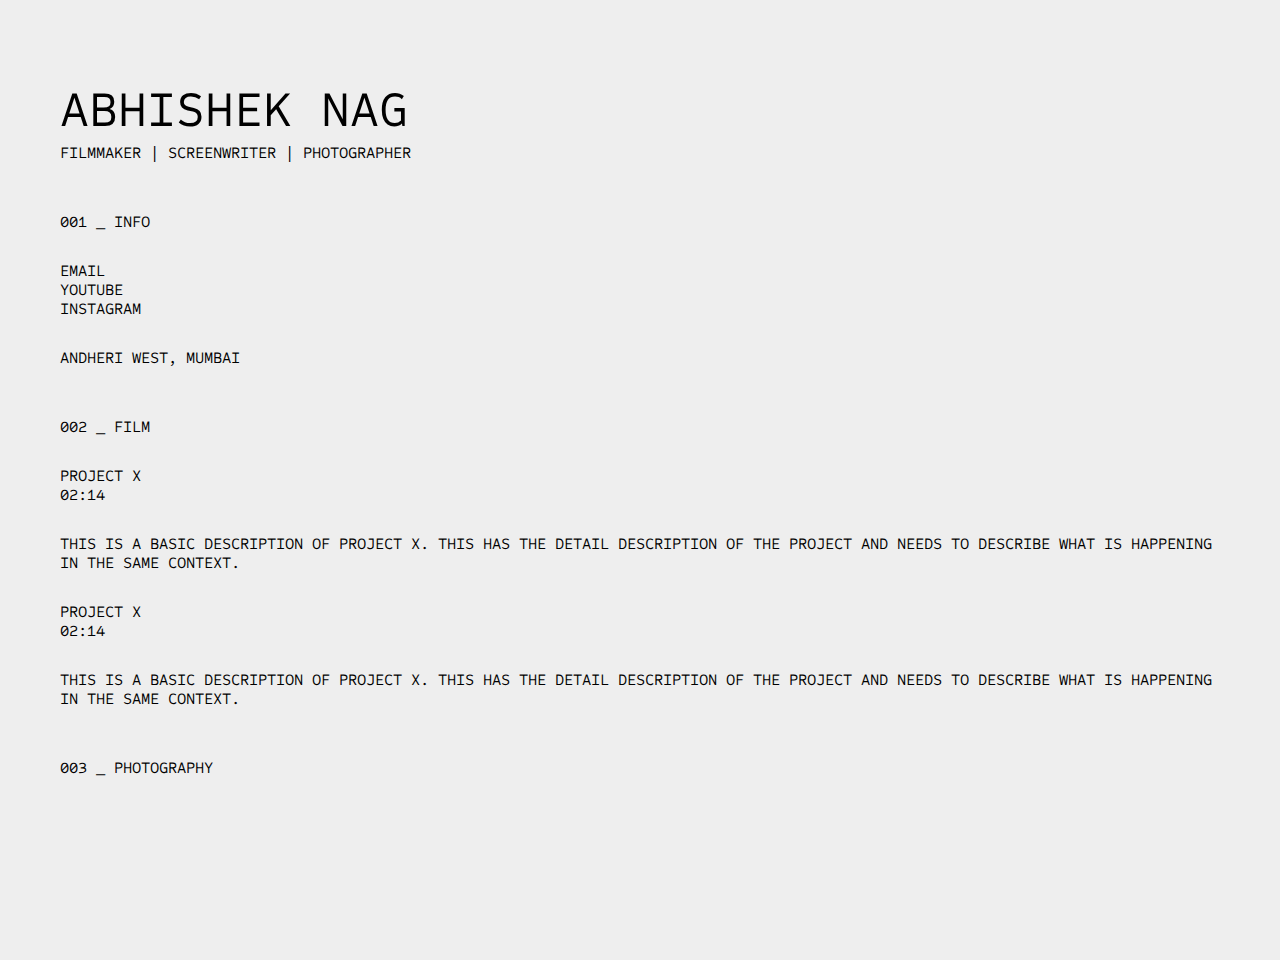
==== index.html @ bfddeed9 "basic text info" ====
<!DOCTYPE html>
<html lang="en">
    <div class="background-container">
        <body>
        <link rel="preconnect" href="https://fonts.googleapis.com">
        <link rel="preconnect" href="https://fonts.gstatic.com" crossorigin>
        <link href="https://fonts.googleapis.com/css2?family=Sometype+Mono:ital,wght@0,400..700;1,400..700&display=swap" rel="stylesheet">
            <link rel="stylesheet" href="style.css">
            <section id="about">
                <p class="name">ABHISHEK NAG</p>
                <p class="designation">FILMMAKER | SCREENWRITER | PHOTOGRAPHER</p>
            </section>

            <section id="contact_info">
                <p class="section_headings">001 _ INFO</p>
                <p>
                    <a href="mailto:your@email.com" >EMAIL</a><br>
                    <a href="https://www.youtube.com/">YOUTUBE</a><br>
                    <a href="https://www.instagram.com/">INSTAGRAM</a><br>
                </p>
                <p>ANDHERI WEST, MUMBAI</p>
            </section>

            <section id="film_info">
                <p class="section_headings">002 _ FILM</p>
                <p> PROJECT X<br>
                    02:14
                </p>
                <p>
                    THIS IS A BASIC DESCRIPTION OF PROJECT X. THIS HAS THE DETAIL DESCRIPTION OF
                    THE PROJECT AND NEEDS TO DESCRIBE WHAT IS HAPPENING IN THE SAME CONTEXT.
                </p>
                <p> PROJECT X<br>
                    02:14
                </p>
                <p>
                    THIS IS A BASIC DESCRIPTION OF PROJECT X. THIS HAS THE DETAIL DESCRIPTION OF
                    THE PROJECT AND NEEDS TO DESCRIBE WHAT IS HAPPENING IN THE SAME CONTEXT.
                </p>
            </section>

            <section id="photography_info">
                <p class="section_headings">003 _ PHOTOGRAPHY</p>
            </section>
        </body>
    </div>
</html>
---- style.css ----
body {
    background-color: #EEEEEE;
    font-family: 'Sometype Mono', monospace;
    padding: 30px; /* Adjust padding as needed */
    height: 100vh; /* Make it 100% of the viewport height */
    width: 100%; /* Make it 100% of the viewport width */
    max-width: 1200px; /* Set your desired maximum width */
    margin: 0 auto; /* Center the container */
    font-size: 16px
    font-weight: 400
}

.name {
     font-size: 50px; /* Adjust the font size as needed */
     margin-bottom: 3px;
     font-weight: 400
}

.designation {
    margin-top: 0px
}

.section_headings {
    margin-top: 50px;
}

p {
    margin-bottom: 30px;
}

a {
    text-decoration: none; /* Remove underline */
    color: #000; /* Set link font color */
}

section {
    margin: 20px;
}
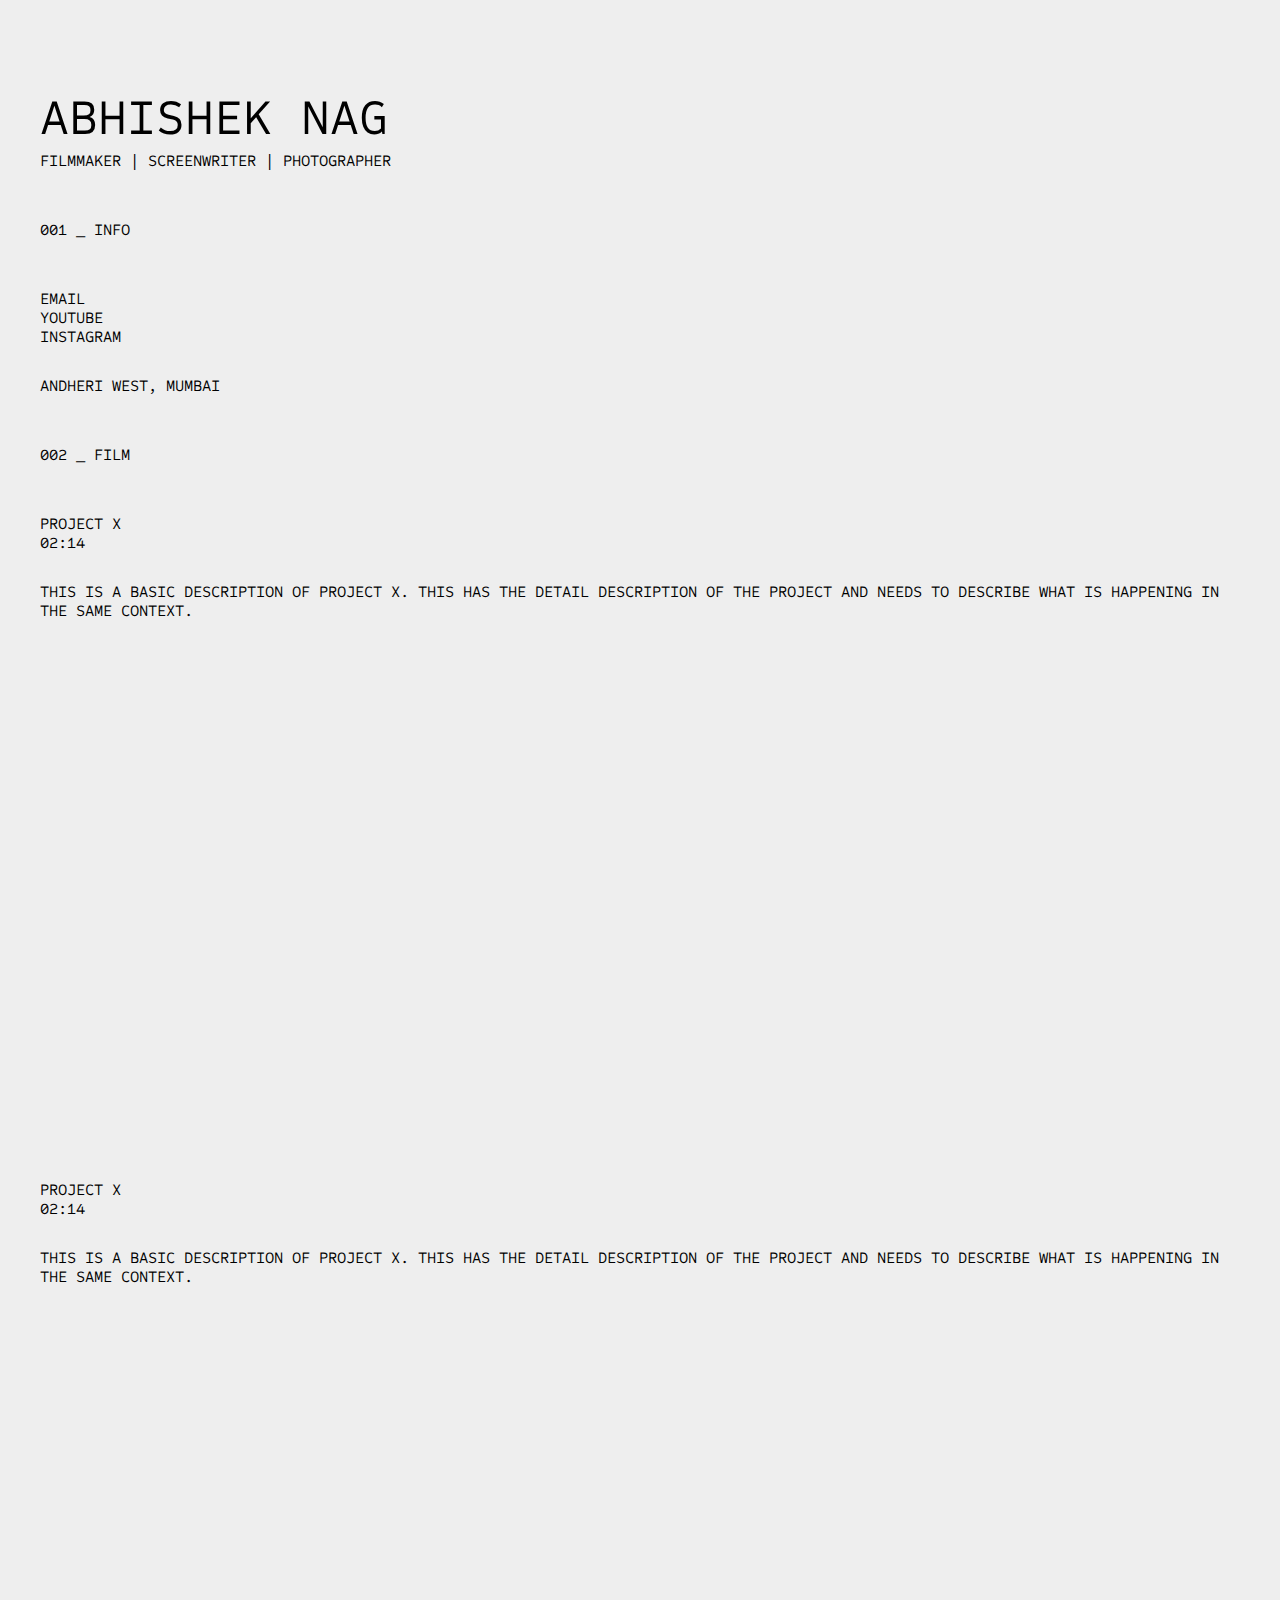
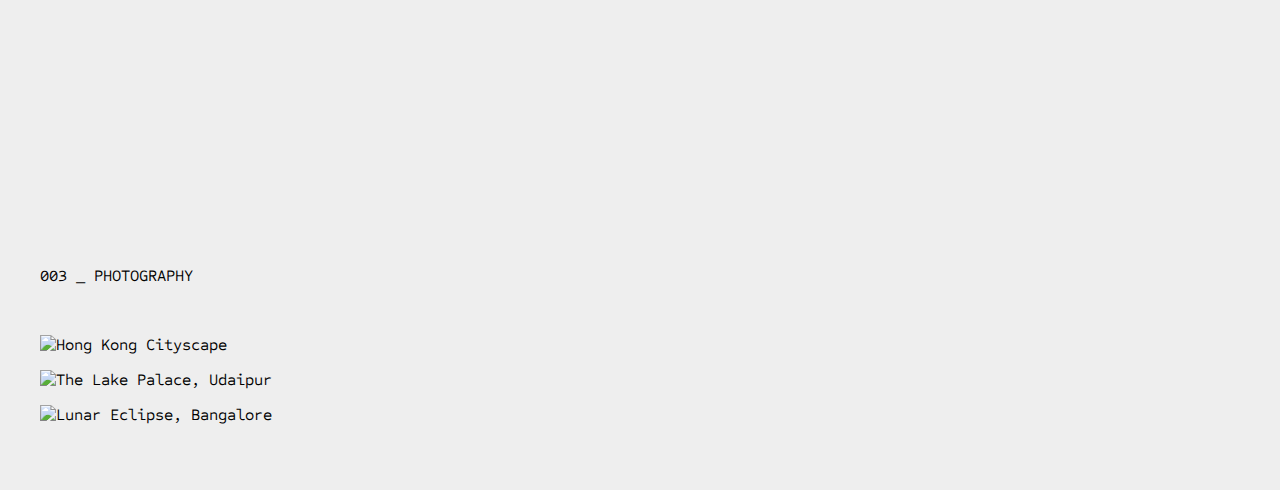
==== commit 5f657a70: "updates with photos and images" ====
--- a/index.html
+++ b/index.html
@@ -1,47 +1,63 @@
 <!DOCTYPE html>
 <html lang="en">
-    <div class="background-container">
+    <section class="background-container">
+        <head>
+            <meta charset="UTF-8">
+            <meta name="viewport" content="width=device-width, initial-scale=1.0">
+            <link rel="preconnect" href="https://fonts.googleapis.com">
+            <link rel="preconnect" href="https://fonts.gstatic.com" crossorigin>
+            <link href="https://fonts.googleapis.com/css2?family=Sometype+Mono:ital,wght@0,400..700;1,400..700&display=swap" rel="stylesheet">
+            <link rel="stylesheet" href="style.css">
+            <title>Your Name - Portfolio</title>
+        </head>
         <body>
-        <link rel="preconnect" href="https://fonts.googleapis.com">
-        <link rel="preconnect" href="https://fonts.gstatic.com" crossorigin>
-        <link href="https://fonts.googleapis.com/css2?family=Sometype+Mono:ital,wght@0,400..700;1,400..700&display=swap" rel="stylesheet">
-            <link rel="stylesheet" href="style.css">
-            <section id="about">
-                <p class="name">ABHISHEK NAG</p>
-                <p class="designation">FILMMAKER | SCREENWRITER | PHOTOGRAPHER</p>
-            </section>
+            <section>
+                <section id="about">
+                    <p class="name">ABHISHEK NAG</p>
+                    <p class="designation">FILMMAKER | SCREENWRITER | PHOTOGRAPHER</p>
+                </section>
 
-            <section id="contact_info">
-                <p class="section_headings">001 _ INFO</p>
-                <p>
-                    <a href="mailto:your@email.com" >EMAIL</a><br>
-                    <a href="https://www.youtube.com/">YOUTUBE</a><br>
-                    <a href="https://www.instagram.com/">INSTAGRAM</a><br>
-                </p>
-                <p>ANDHERI WEST, MUMBAI</p>
-            </section>
+                <section id="contact_info">
+                    <p class="section_headings">001 _ INFO</p>
+                    <p>
+                        <a href="mailto:your@email.com" >EMAIL</a><br>
+                        <a href="https://www.youtube.com/">YOUTUBE</a><br>
+                        <a href="https://www.instagram.com/">INSTAGRAM</a><br>
+                    </p>
+                    <p>ANDHERI WEST, MUMBAI</p>
+                </section>
 
-            <section id="film_info">
-                <p class="section_headings">002 _ FILM</p>
-                <p> PROJECT X<br>
-                    02:14
-                </p>
-                <p>
-                    THIS IS A BASIC DESCRIPTION OF PROJECT X. THIS HAS THE DETAIL DESCRIPTION OF
-                    THE PROJECT AND NEEDS TO DESCRIBE WHAT IS HAPPENING IN THE SAME CONTEXT.
-                </p>
-                <p> PROJECT X<br>
-                    02:14
-                </p>
-                <p>
-                    THIS IS A BASIC DESCRIPTION OF PROJECT X. THIS HAS THE DETAIL DESCRIPTION OF
-                    THE PROJECT AND NEEDS TO DESCRIBE WHAT IS HAPPENING IN THE SAME CONTEXT.
-                </p>
-            </section>
+                <section id="film_info">
+                    <p class="section_headings">002 _ FILM</p>
+                    <section class="projects">
+                        <p> PROJECT X<br>
+                            02:14
+                        </p>
+                        <p>
+                            THIS IS A BASIC DESCRIPTION OF PROJECT X. THIS HAS THE DETAIL DESCRIPTION OF
+                            THE PROJECT AND NEEDS TO DESCRIBE WHAT IS HAPPENING IN THE SAME CONTEXT.
+                        </p>
+                        <iframe class="video_file" src="https://www.youtube.com/embed/BSQJuin3C58" frameborder="0" allowfullscreen></iframe>
+                    </section>
+                    <section class="projects">
+                        <p> PROJECT X<br>
+                            02:14
+                        </p>
+                        <p>
+                            THIS IS A BASIC DESCRIPTION OF PROJECT X. THIS HAS THE DETAIL DESCRIPTION OF
+                            THE PROJECT AND NEEDS TO DESCRIBE WHAT IS HAPPENING IN THE SAME CONTEXT.
+                        </p>
+                        <iframe class="video_file" src="https://www.youtube.com/embed/IT3yNxbSPQ4" frameborder="0" allowfullscreen></iframe>
+                    </section>
+                </section>
 
-            <section id="photography_info">
-                <p class="section_headings">003 _ PHOTOGRAPHY</p>
+                <section id="photography_info">
+                    <p class="section_headings">003 _ PHOTOGRAPHY</p>
+                    <img src="https://iili.io/JEvsZu9.jpg" alt="Hong Kong Cityscape">
+                    <img src="https://iili.io/JEvsLy7.jpg" alt="The Lake Palace, Udaipur">
+                    <img src="https://iili.io/JEvssvS.jpg" alt="Lunar Eclipse, Bangalore">
+                </section>
             </section>
         </body>
-    </div>
+    </section>
 </html>--- a/style.css
+++ b/style.css
@@ -1,30 +1,35 @@
 body {
     background-color: #EEEEEE;
     font-family: 'Sometype Mono', monospace;
-    padding: 30px; /* Adjust padding as needed */
-    height: 100vh; /* Make it 100% of the viewport height */
-    width: 100%; /* Make it 100% of the viewport width */
-    max-width: 1200px; /* Set your desired maximum width */
-    margin: 0 auto; /* Center the container */
-    font-size: 16px
-    font-weight: 400
+    padding: 30px;
+    font-size: 16px;
+    font-weight: 400;
+    margin-bottom: 20px;
+}
+
+section {
+    max-width: 1200px;
+    margin: 0 auto;
+    box-sizing: border-box;
 }
 
 .name {
-     font-size: 50px; /* Adjust the font size as needed */
+     font-size: 45px;
      margin-bottom: 3px;
-     font-weight: 400
+     font-weight: 400;
 }
 
 .designation {
-    margin-top: 0px
+    font-size: 15px;
+    margin-top: 0px;
 }
 
 .section_headings {
     margin-top: 50px;
+    margin-bottom: 50px;
 }
 
-p {
+.projects {
     margin-bottom: 30px;
 }
 
@@ -33,6 +38,31 @@
     color: #000; /* Set link font color */
 }
 
-section {
-    margin: 20px;
-}+img {
+    max-width: 100%;
+    height: auto;
+    display: block;
+    margin-bottom: 16px;
+}
+
+.video_file {
+    width: 100%;
+    height: 500px;
+    display: block;
+}
+
+p {
+      font-weight: 300;
+      font-size: 16px; /* Default font size */
+      margin-bottom: 30px;
+}
+
+/* Responsive Font Sizes using Viewport Units */
+@media screen and (min-width: 600px) {
+     .name {
+          font-size: 50px;
+     }
+     .designation {
+               font-size: 16px;
+          }
+}
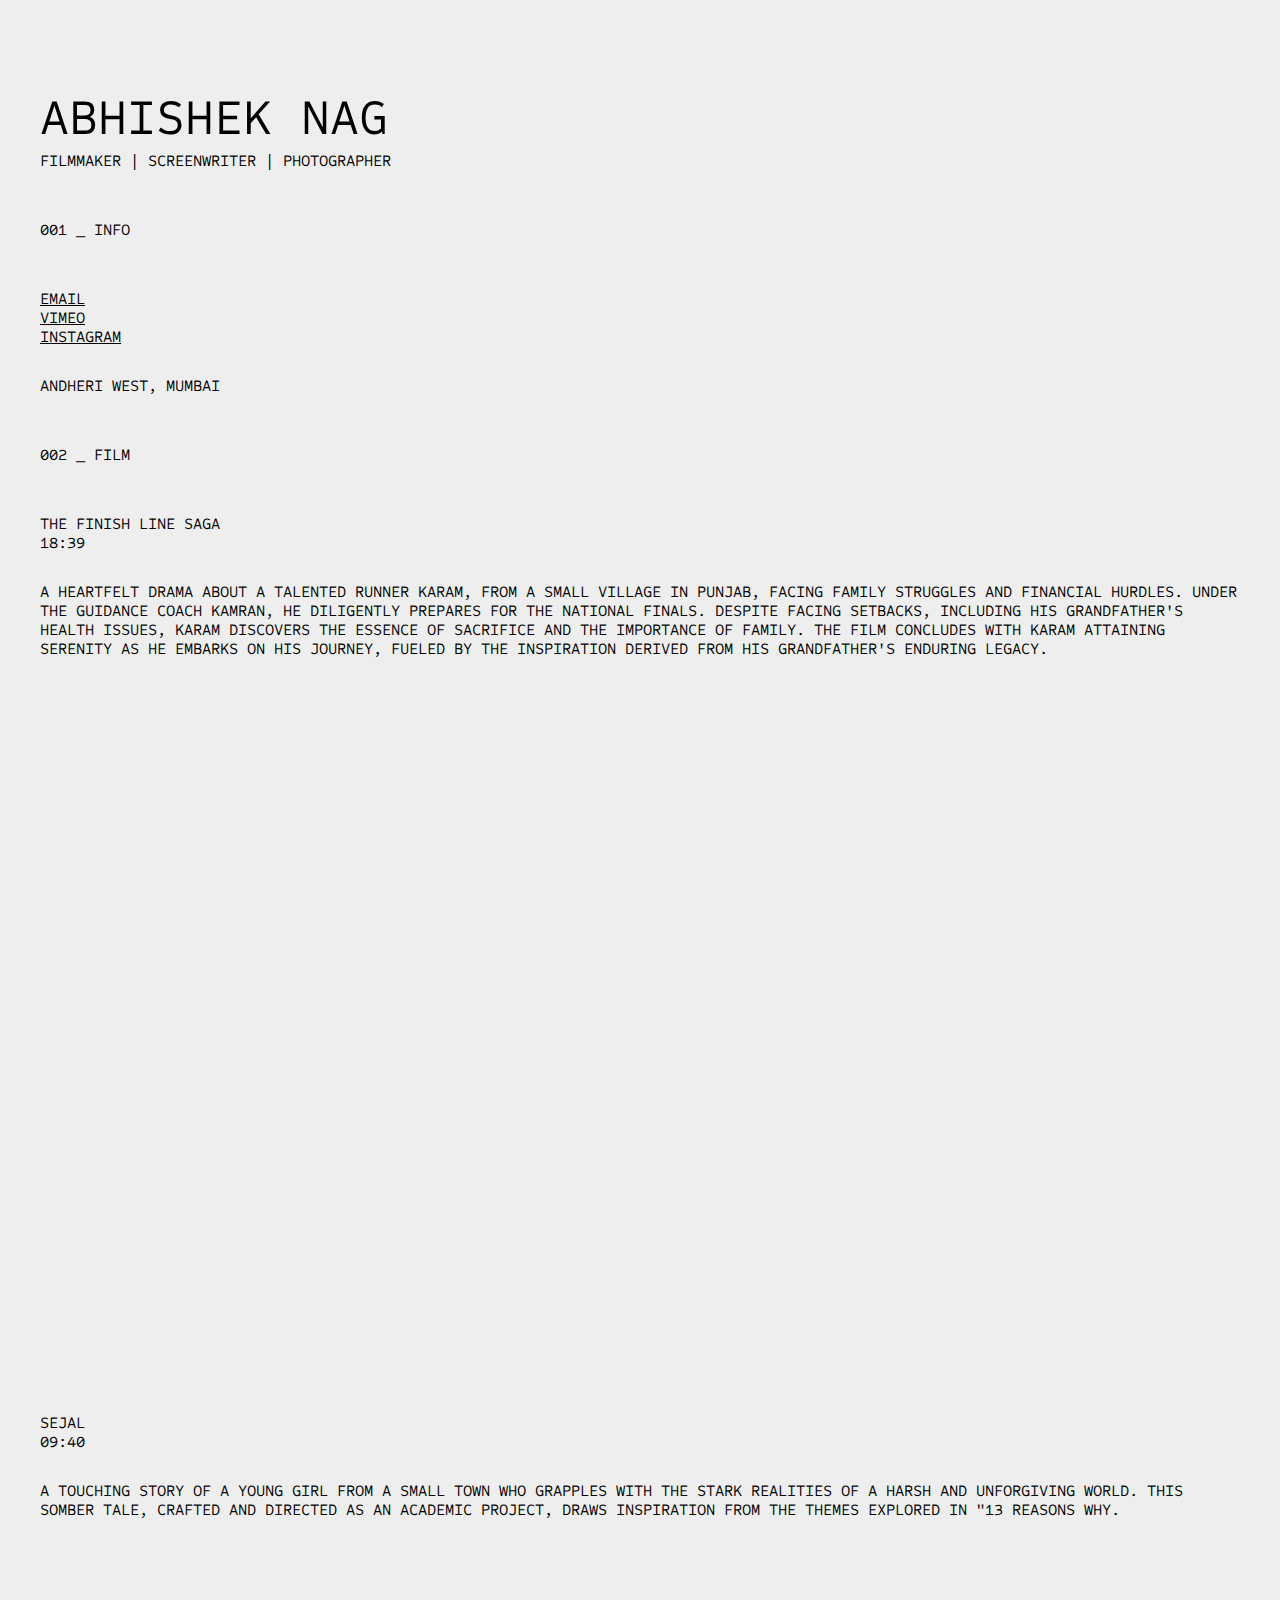
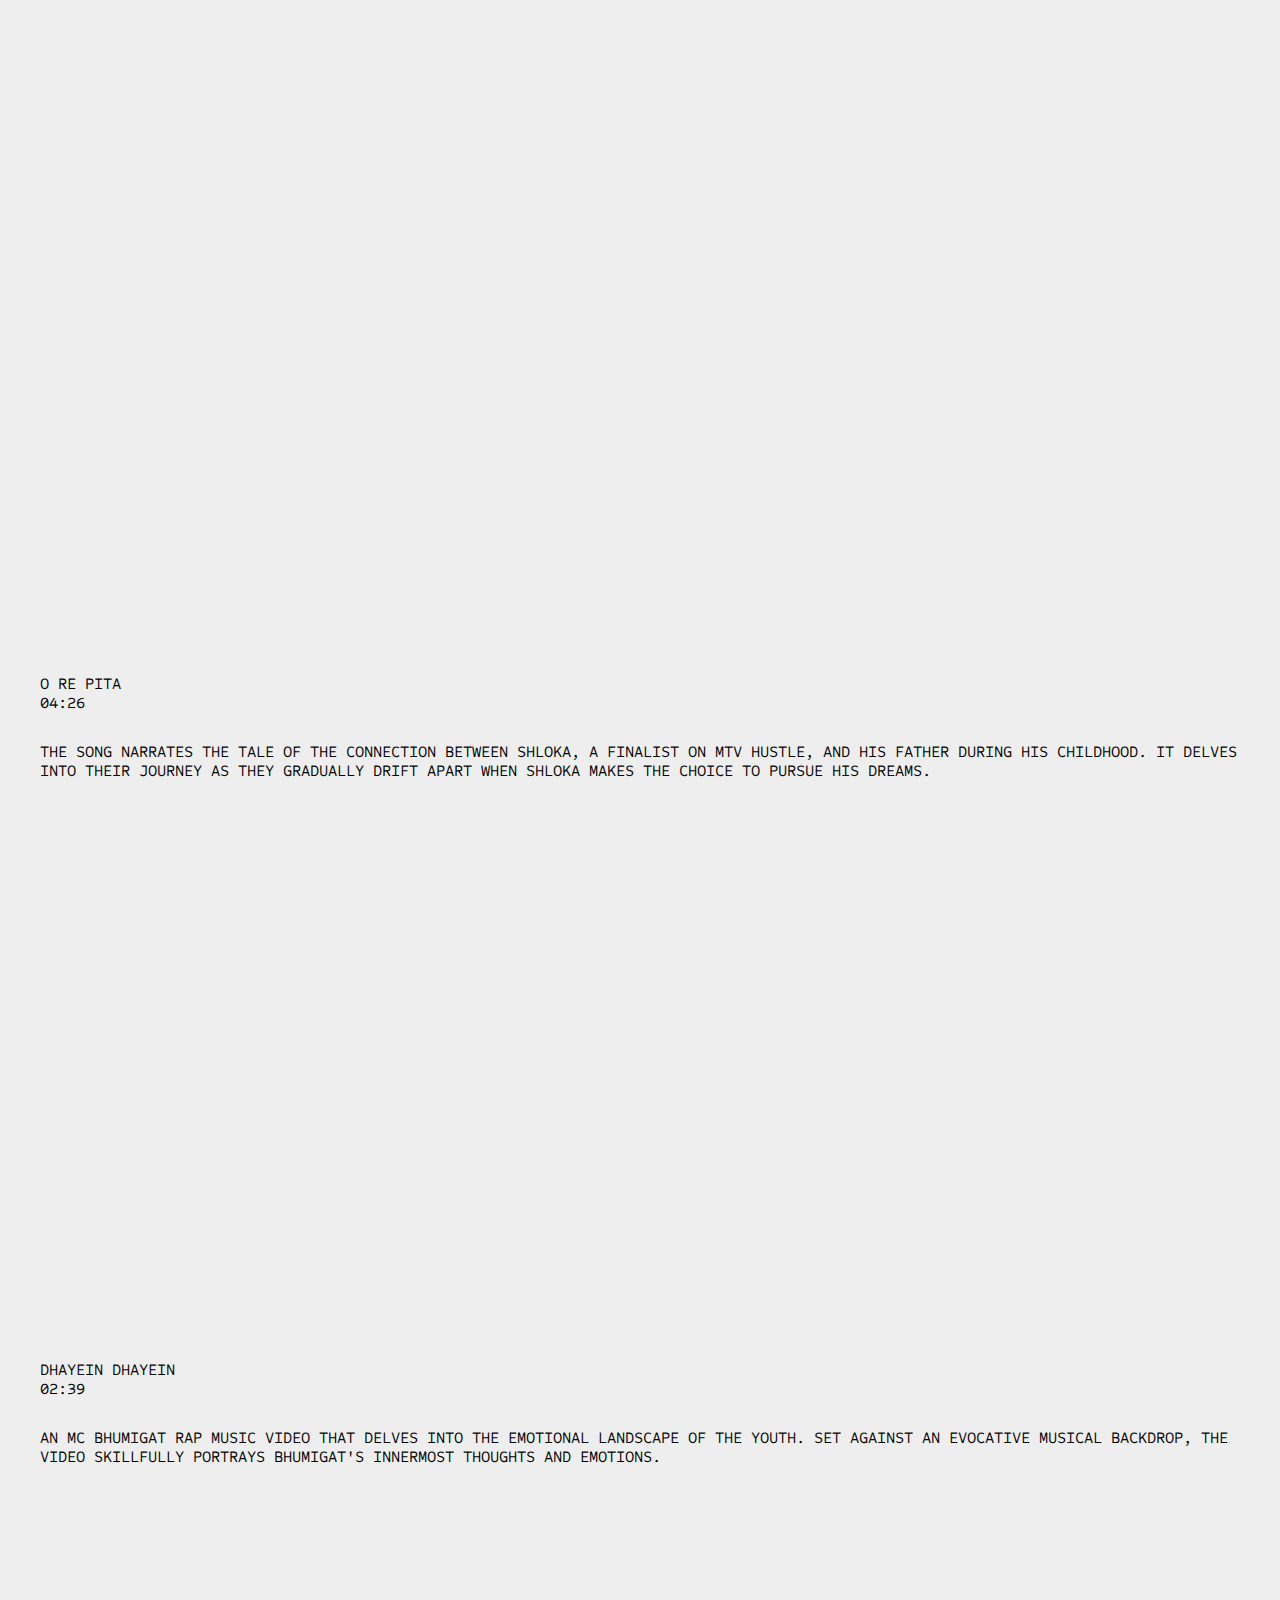
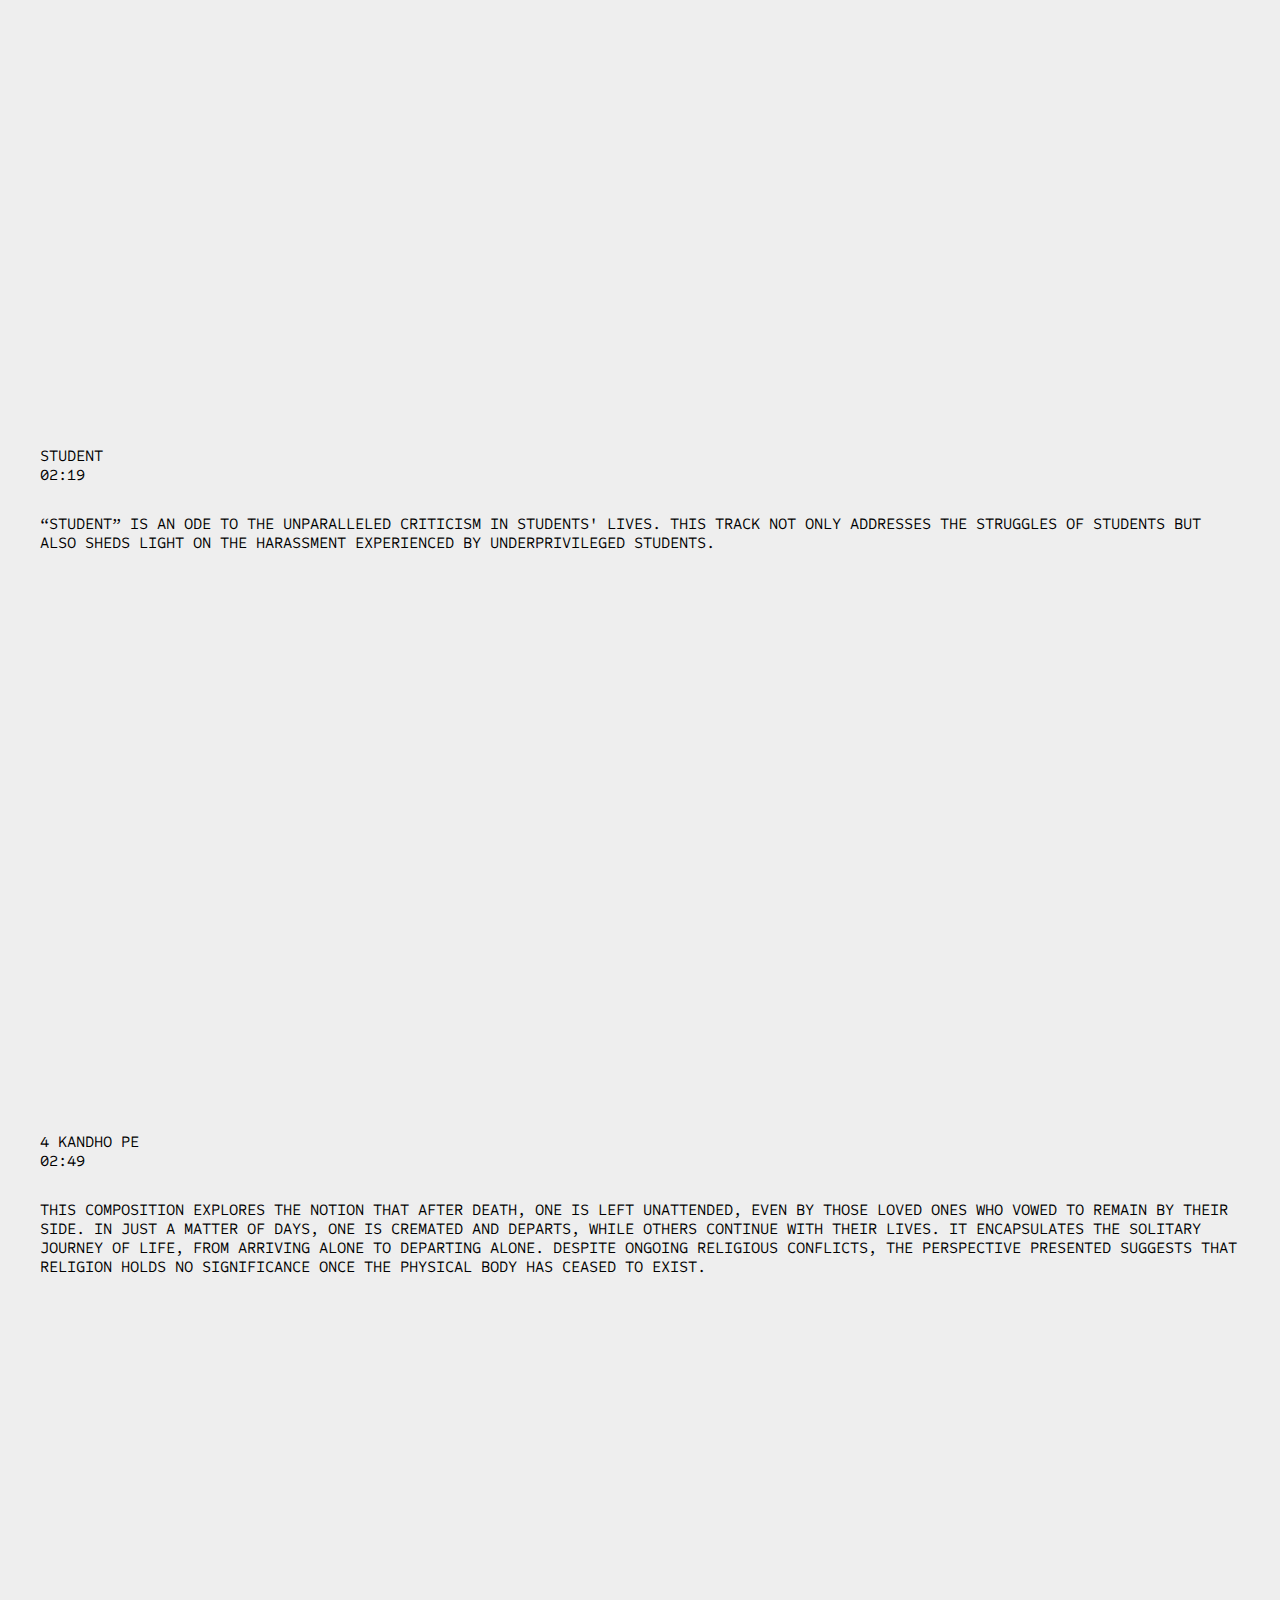
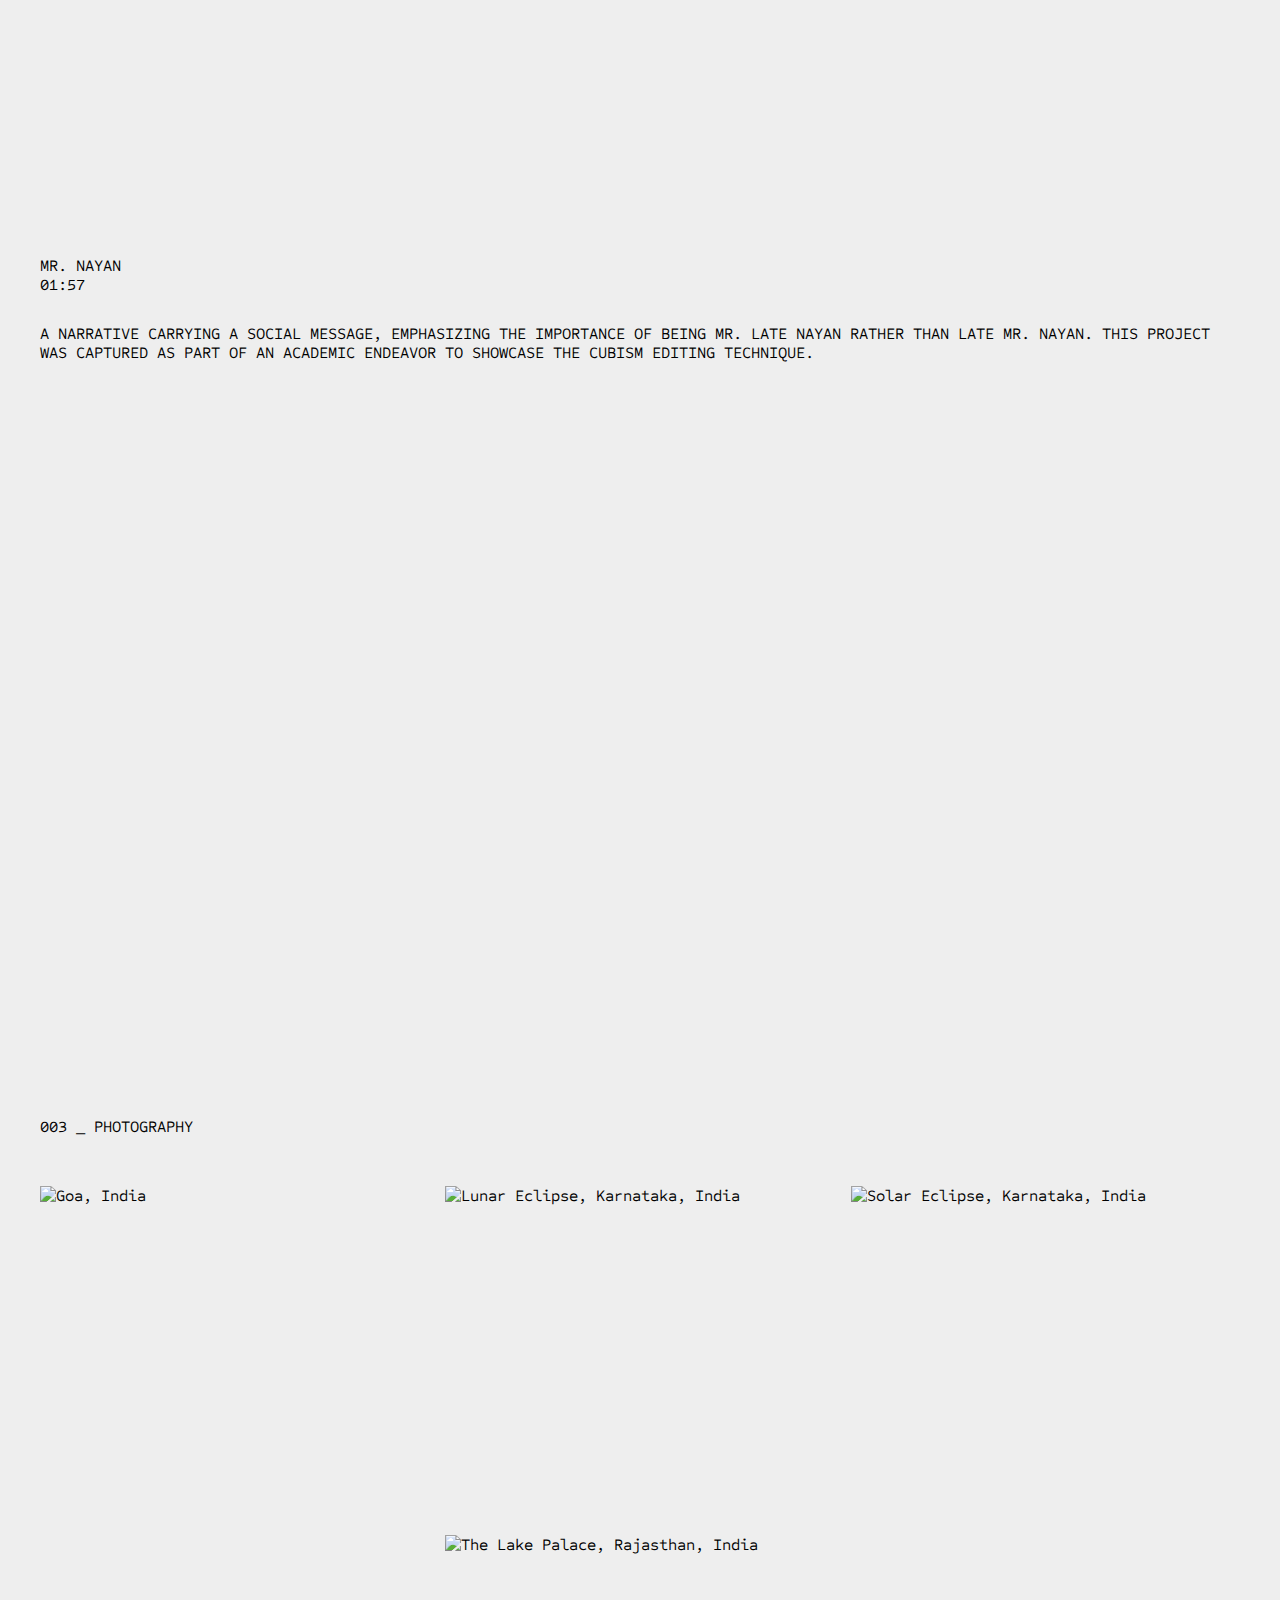
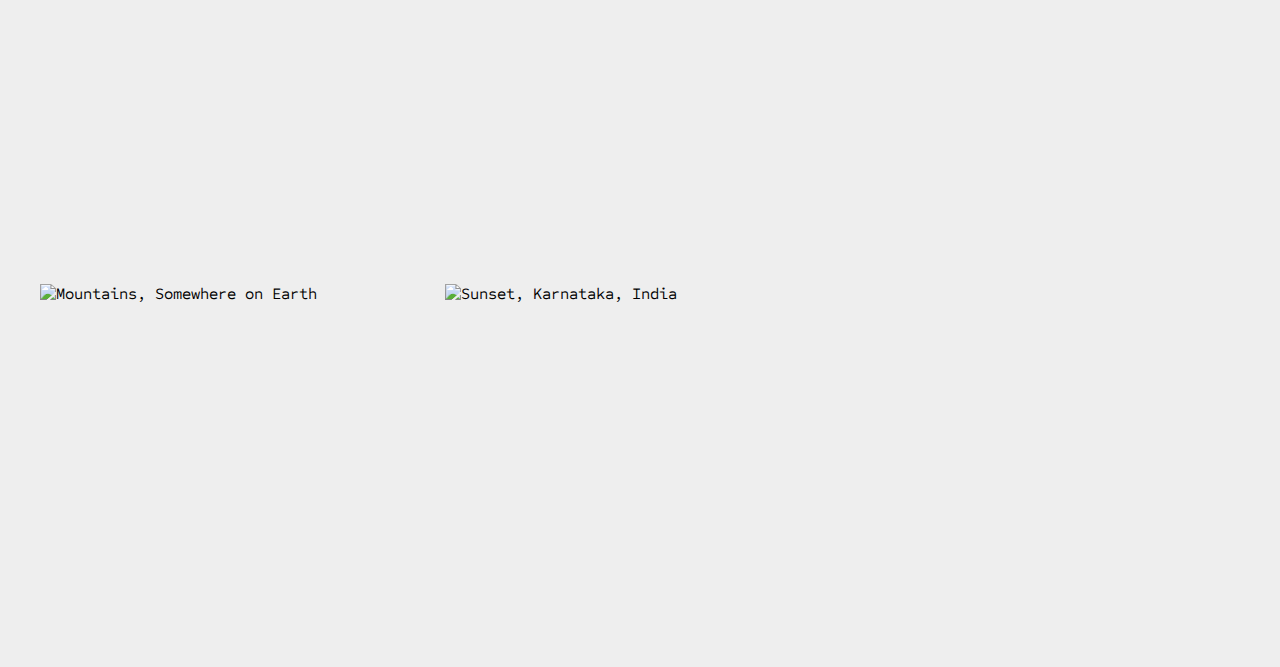
==== commit 84c90c0a: "update with the content and photogrid" ====
--- a/index.html
+++ b/index.html
@@ -20,9 +20,9 @@
                 <section id="contact_info">
                     <p class="section_headings">001 _ INFO</p>
                     <p>
-                        <a href="mailto:your@email.com" >EMAIL</a><br>
-                        <a href="https://www.youtube.com/">YOUTUBE</a><br>
-                        <a href="https://www.instagram.com/">INSTAGRAM</a><br>
+                        <a href="mailto:abhisheknag94@gmail" >EMAIL</a><br>
+                        <a href="https://vimeo.com/abhisheknagfilms/">VIMEO</a><br>
+                        <a href="https://www.instagram.com/sinn_er_man">INSTAGRAM</a><br>
                     </p>
                     <p>ANDHERI WEST, MUMBAI</p>
                 </section>
@@ -30,32 +30,114 @@
                 <section id="film_info">
                     <p class="section_headings">002 _ FILM</p>
                     <section class="projects">
-                        <p> PROJECT X<br>
-                            02:14
+                        <p> THE FINISH LINE SAGA<br>
+                            18:39
                         </p>
                         <p>
-                            THIS IS A BASIC DESCRIPTION OF PROJECT X. THIS HAS THE DETAIL DESCRIPTION OF
-                            THE PROJECT AND NEEDS TO DESCRIBE WHAT IS HAPPENING IN THE SAME CONTEXT.
+                            A HEARTFELT DRAMA ABOUT A TALENTED RUNNER KARAM, FROM A SMALL VILLAGE IN PUNJAB,
+                            FACING FAMILY STRUGGLES AND FINANCIAL HURDLES. UNDER THE GUIDANCE COACH KAMRAN,
+                            HE DILIGENTLY PREPARES FOR THE NATIONAL FINALS. DESPITE FACING SETBACKS,
+                            INCLUDING HIS GRANDFATHER'S HEALTH ISSUES, KARAM DISCOVERS THE ESSENCE OF SACRIFICE
+                            AND THE IMPORTANCE OF FAMILY. THE FILM CONCLUDES WITH KARAM ATTAINING SERENITY AS
+                            HE EMBARKS ON HIS JOURNEY, FUELED BY THE INSPIRATION DERIVED FROM HIS
+                            GRANDFATHER'S ENDURING LEGACY.
                         </p>
-                        <iframe class="video_file" src="https://www.youtube.com/embed/BSQJuin3C58" frameborder="0" allowfullscreen></iframe>
+                        <div class="video-container">
+                            <iframe src="https://player.vimeo.com/video/908142556"
+                                    width="640" height="360" frameborder="0"
+                                    allowfullscreen></iframe>
+                        </div>
                     </section>
                     <section class="projects">
-                        <p> PROJECT X<br>
-                            02:14
+                        <p> SEJAL<br>
+                            09:40
                         </p>
                         <p>
-                            THIS IS A BASIC DESCRIPTION OF PROJECT X. THIS HAS THE DETAIL DESCRIPTION OF
-                            THE PROJECT AND NEEDS TO DESCRIBE WHAT IS HAPPENING IN THE SAME CONTEXT.
+                            A TOUCHING STORY OF A YOUNG GIRL FROM A SMALL TOWN WHO GRAPPLES WITH THE STARK
+                            REALITIES OF A HARSH AND UNFORGIVING WORLD. THIS SOMBER TALE, CRAFTED AND DIRECTED
+                            AS AN ACADEMIC PROJECT, DRAWS INSPIRATION FROM THE THEMES EXPLORED IN "13 REASONS WHY.
                         </p>
-                        <iframe class="video_file" src="https://www.youtube.com/embed/IT3yNxbSPQ4" frameborder="0" allowfullscreen></iframe>
+                        <div class="video-container">
+                            <iframe src="https://player.vimeo.com/video/811809391"
+                                    width="640" height="360" frameborder="0" allowfullscreen></iframe>
+                        </div>
+                    </section>
+                    <section class="projects">
+                        <p> O RE PITA<br>
+                            04:26
+                        </p>
+                        <p>
+                            THE SONG NARRATES THE TALE OF THE CONNECTION BETWEEN SHLOKA, A FINALIST ON MTV HUSTLE,
+                            AND HIS FATHER DURING HIS CHILDHOOD. IT DELVES INTO THEIR JOURNEY AS THEY GRADUALLY
+                            DRIFT APART WHEN SHLOKA MAKES THE CHOICE TO PURSUE HIS DREAMS.
+                        </p>
+                        <iframe class="video_file" src="https://www.youtube.com/embed/P5-sx67VWmA"
+                                frameborder="0" allowfullscreen></iframe>
+                    </section>
+                    <section class="projects">
+                        <p> DHAYEIN DHAYEIN<br>
+                            02:39
+                        </p>
+                        <p>
+                            AN MC BHUMIGAT RAP MUSIC VIDEO THAT DELVES INTO THE EMOTIONAL LANDSCAPE OF THE YOUTH.
+                            SET AGAINST AN EVOCATIVE MUSICAL BACKDROP, THE VIDEO SKILLFULLY PORTRAYS BHUMIGAT'S
+                            INNERMOST THOUGHTS AND EMOTIONS.
+                        </p>
+                        <iframe class="video_file" src="https://www.youtube.com/embed/t5kKJt1yfeE"
+                                frameborder="0" allowfullscreen></iframe>
+                    </section>
+                    <section class="projects">
+                        <p> STUDENT<br>
+                            02:19
+                        </p>
+                        <p>
+                            “STUDENT” IS AN ODE TO THE UNPARALLELED CRITICISM IN STUDENTS' LIVES. THIS TRACK NOT ONLY ADDRESSES
+                            THE STRUGGLES OF STUDENTS BUT ALSO SHEDS LIGHT ON THE HARASSMENT EXPERIENCED BY UNDERPRIVILEGED STUDENTS.
+                        </p>
+                        <iframe class="video_file" src="https://www.youtube.com/embed/_Qd04lTi4WE"
+                                frameborder="0" allowfullscreen></iframe>
+                    </section>
+                    <section class="projects">
+                        <p> 4 KANDHO PE<br>
+                            02:49
+                        </p>
+                        <p>
+                            THIS COMPOSITION EXPLORES THE NOTION THAT AFTER DEATH, ONE IS LEFT UNATTENDED,
+                            EVEN BY THOSE LOVED ONES WHO VOWED TO REMAIN BY THEIR SIDE. IN JUST A MATTER OF DAYS,
+                            ONE IS CREMATED AND DEPARTS, WHILE OTHERS CONTINUE WITH THEIR LIVES. IT ENCAPSULATES
+                            THE SOLITARY JOURNEY OF LIFE, FROM ARRIVING ALONE TO DEPARTING ALONE. DESPITE ONGOING
+                            RELIGIOUS CONFLICTS, THE PERSPECTIVE PRESENTED SUGGESTS THAT RELIGION HOLDS NO
+                            SIGNIFICANCE ONCE THE PHYSICAL BODY HAS CEASED TO EXIST.
+                        </p>
+                        <iframe class="video_file" src="https://www.youtube.com/embed/vDUOmK3L9Eg"
+                                frameborder="0" allowfullscreen></iframe>
+                    </section>
+                    <section class="projects">
+                        <p> MR. NAYAN<br>
+                            01:57
+                        </p>
+                        <p>
+                            A NARRATIVE CARRYING A SOCIAL MESSAGE, EMPHASIZING THE IMPORTANCE OF BEING MR. LATE NAYAN
+                            RATHER THAN LATE MR. NAYAN. THIS PROJECT WAS CAPTURED AS PART OF AN ACADEMIC ENDEAVOR
+                            TO SHOWCASE THE CUBISM EDITING TECHNIQUE.
+                        </p>
+                        <div class="video-container">
+                            <iframe src="https://player.vimeo.com/video/811814528"
+                                    width="640" height="360" frameborder="0" allowfullscreen></iframe>
+                        </div>
                     </section>
                 </section>
 
                 <section id="photography_info">
                     <p class="section_headings">003 _ PHOTOGRAPHY</p>
-                    <img src="https://iili.io/JEvsZu9.jpg" alt="Hong Kong Cityscape">
-                    <img src="https://iili.io/JEvsLy7.jpg" alt="The Lake Palace, Udaipur">
-                    <img src="https://iili.io/JEvssvS.jpg" alt="Lunar Eclipse, Bangalore">
+                    <div class="image-grid">
+                        <img class="image-grid-row-2" src="https://iili.io/JE4YU6x.jpg" alt="Goa, India">
+                        <img src="https://iili.io/JE4Yha2.jpg" alt="Lunar Eclipse, Karnataka, India">
+                        <img class="image-grid-row-2" src="https://iili.io/JE4edrB.jpg" alt="Solar Eclipse, Karnataka, India">
+                        <img src="https://iili.io/JE4Y8Cb.jpg" alt="The Lake Palace, Rajasthan, India">
+                        <img src="https://iili.io/JE4YLwF.jpg" alt="Mountains, Somewhere on Earth">
+                        <img src="https://iili.io/JE4kc91.jpg" alt="Sunset, Karnataka, India">
+                    </div>
                 </section>
             </section>
         </body>
--- a/style.css
+++ b/style.css
@@ -1,7 +1,7 @@
 body {
     background-color: #EEEEEE;
     font-family: 'Sometype Mono', monospace;
-    padding: 30px;
+    padding: 0px;
     font-size: 16px;
     font-weight: 400;
     margin-bottom: 20px;
@@ -11,6 +11,7 @@
     max-width: 1200px;
     margin: 0 auto;
     box-sizing: border-box;
+    margin-left: 0px;
 }
 
 .name {
@@ -30,11 +31,12 @@
 }
 
 .projects {
-    margin-bottom: 30px;
+    margin-bottom: 50px;
+    position: relative;
+    width: 100%;
 }
 
 a {
-    text-decoration: none; /* Remove underline */
     color: #000; /* Set link font color */
 }
 
@@ -57,12 +59,79 @@
       margin-bottom: 30px;
 }
 
+.video-container {
+      position: relative;
+      width: 100%;
+      padding-top: 56.25%; /* 16:9 aspect ratio for responsive sizing */
+      overflow: hidden;
+}
+
+.video-container iframe {
+      position: absolute;
+      top: 0;
+      left: 0;
+      width: 100%;
+      height: 100%;
+      padding: 0; /* Remove padding */
+}
+
+.image-grid {
+	--gap: 16px;
+	--num-cols: 3;
+	--row-height: 333px;
+
+	box-sizing: border-box;
+	/*padding: var(--gap);*/
+
+	display: grid;
+	grid-template-columns: repeat(var(--num-cols), 1fr);
+	grid-auto-rows: var(--row-height);
+	gap: var(--gap);
+}
+
+.image-grid>img {
+	width: 100%;
+	height: 100%;
+	object-fit: cover;
+}
+
+.image-grid-col-2 {
+	grid-column: span 2;
+}
+
+.image-grid-col-4 {
+	grid-column: span 3;
+}
+
+.image-grid-row-2 {
+	grid-row: span 2;
+}
+
+.image-grid-row-3 {
+	grid-row: span 3;
+}
+
 /* Responsive Font Sizes using Viewport Units */
 @media screen and (min-width: 600px) {
      .name {
           font-size: 50px;
      }
      .designation {
-               font-size: 16px;
-          }
+          font-size: 16px;
+     }
+     body {
+          padding: 30px;
+     }
+     section {
+          margin: 0 auto;
+     }
 }
+
+@media screen and (max-width: 1024px) {
+	.image-grid {
+		--num-cols: 2;
+		--row-height: 200px;
+	}
+}
+
+
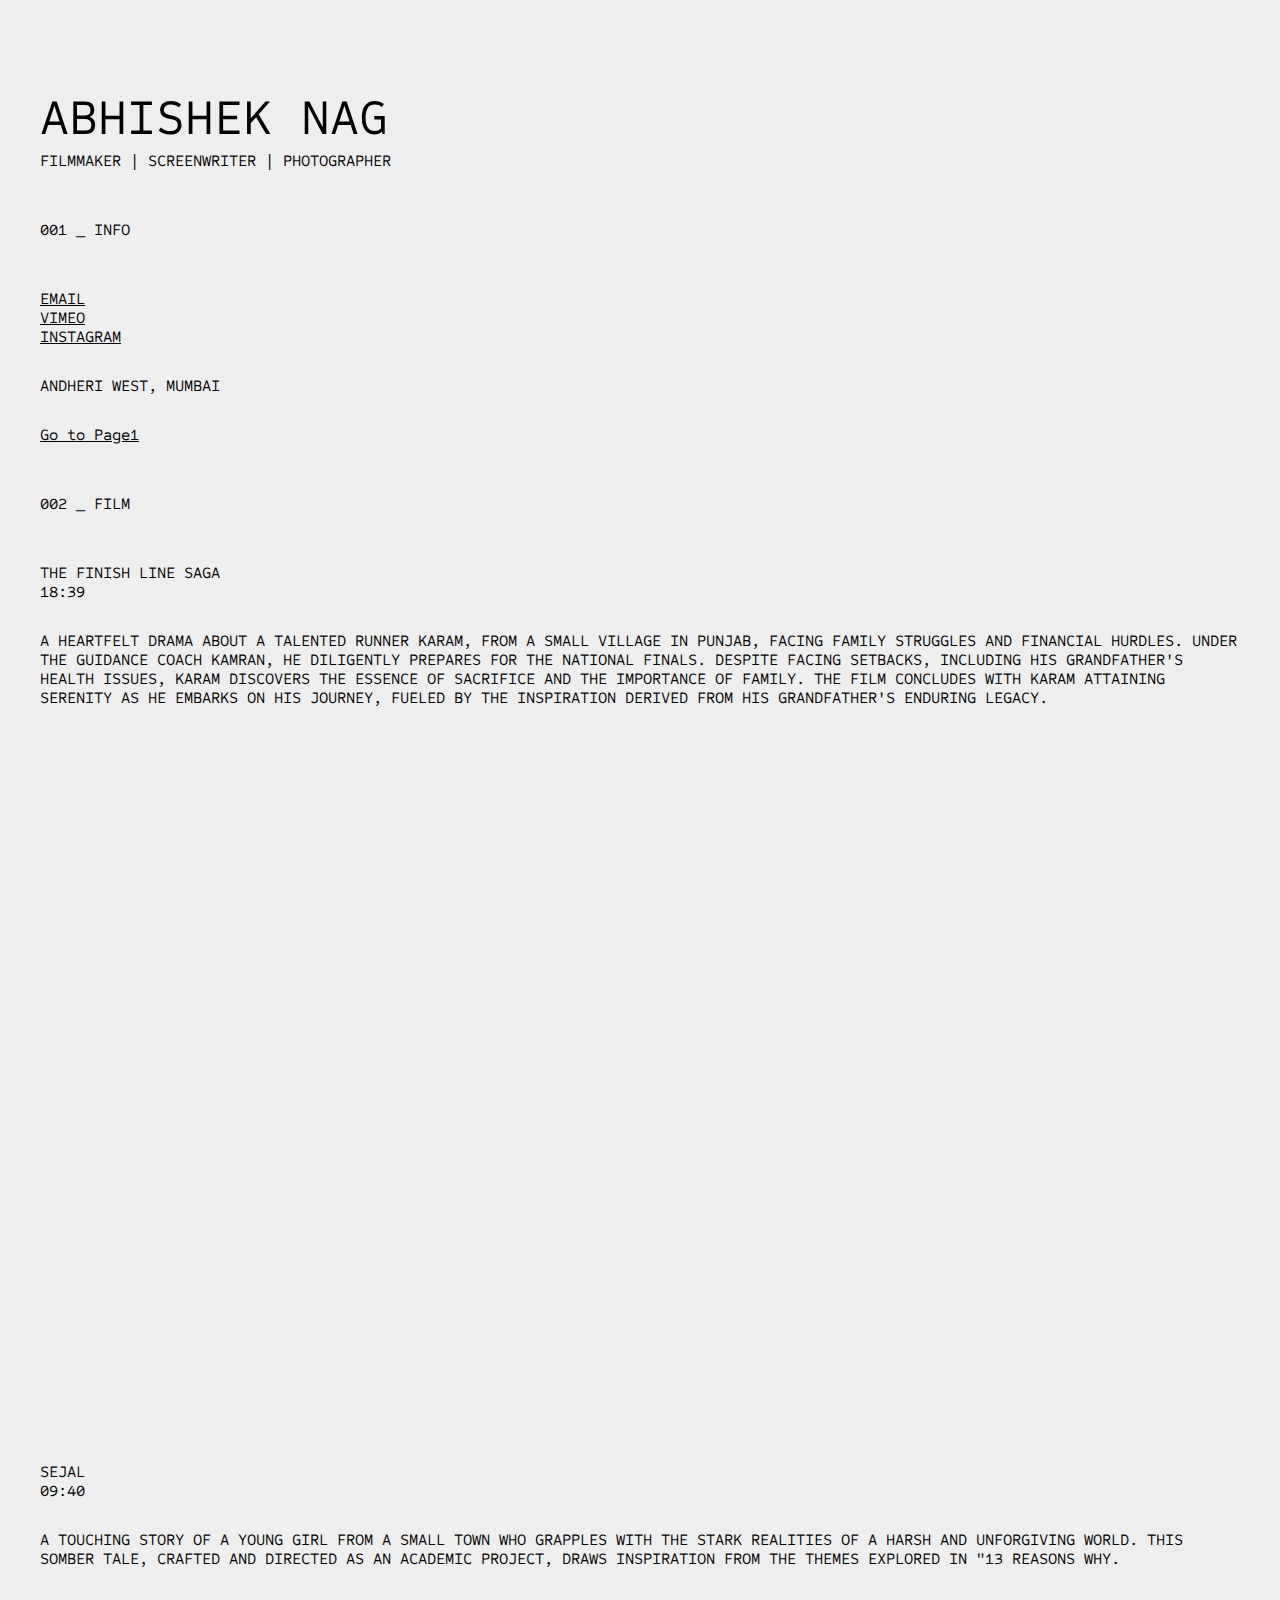
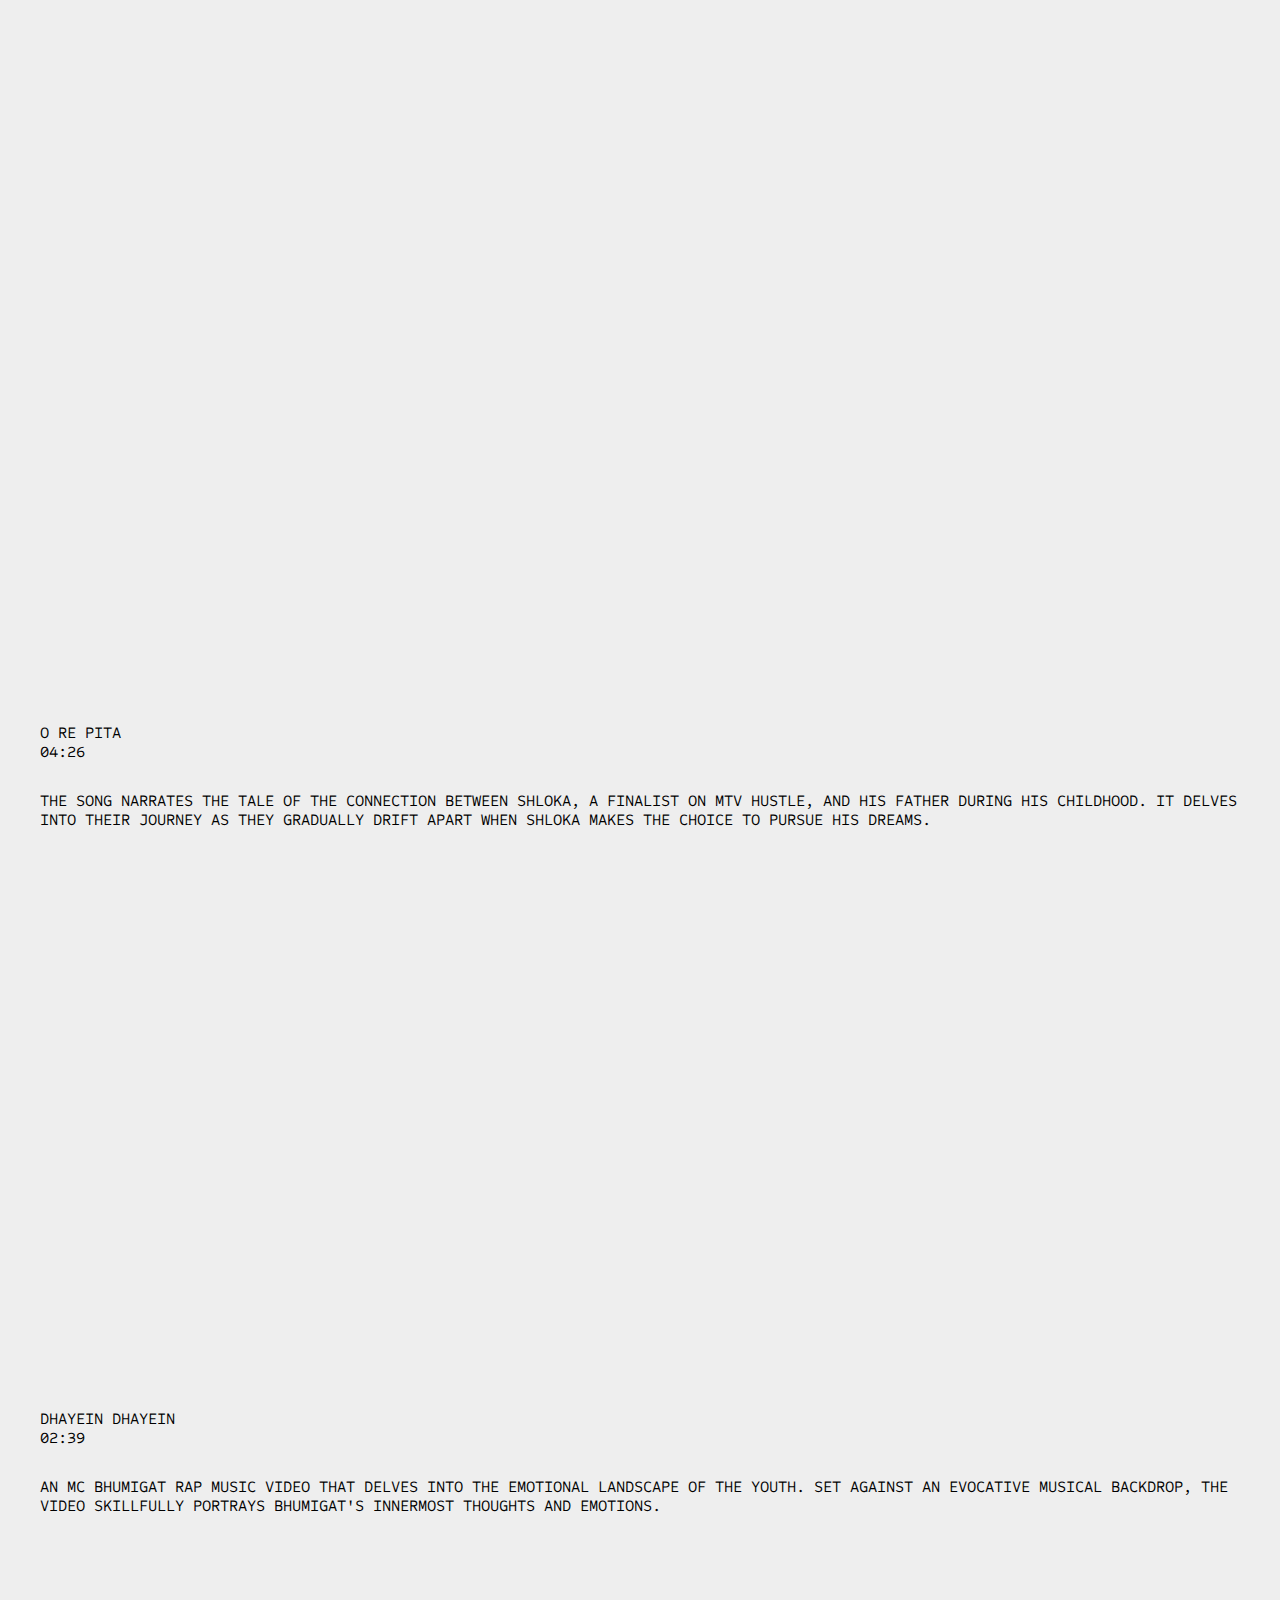
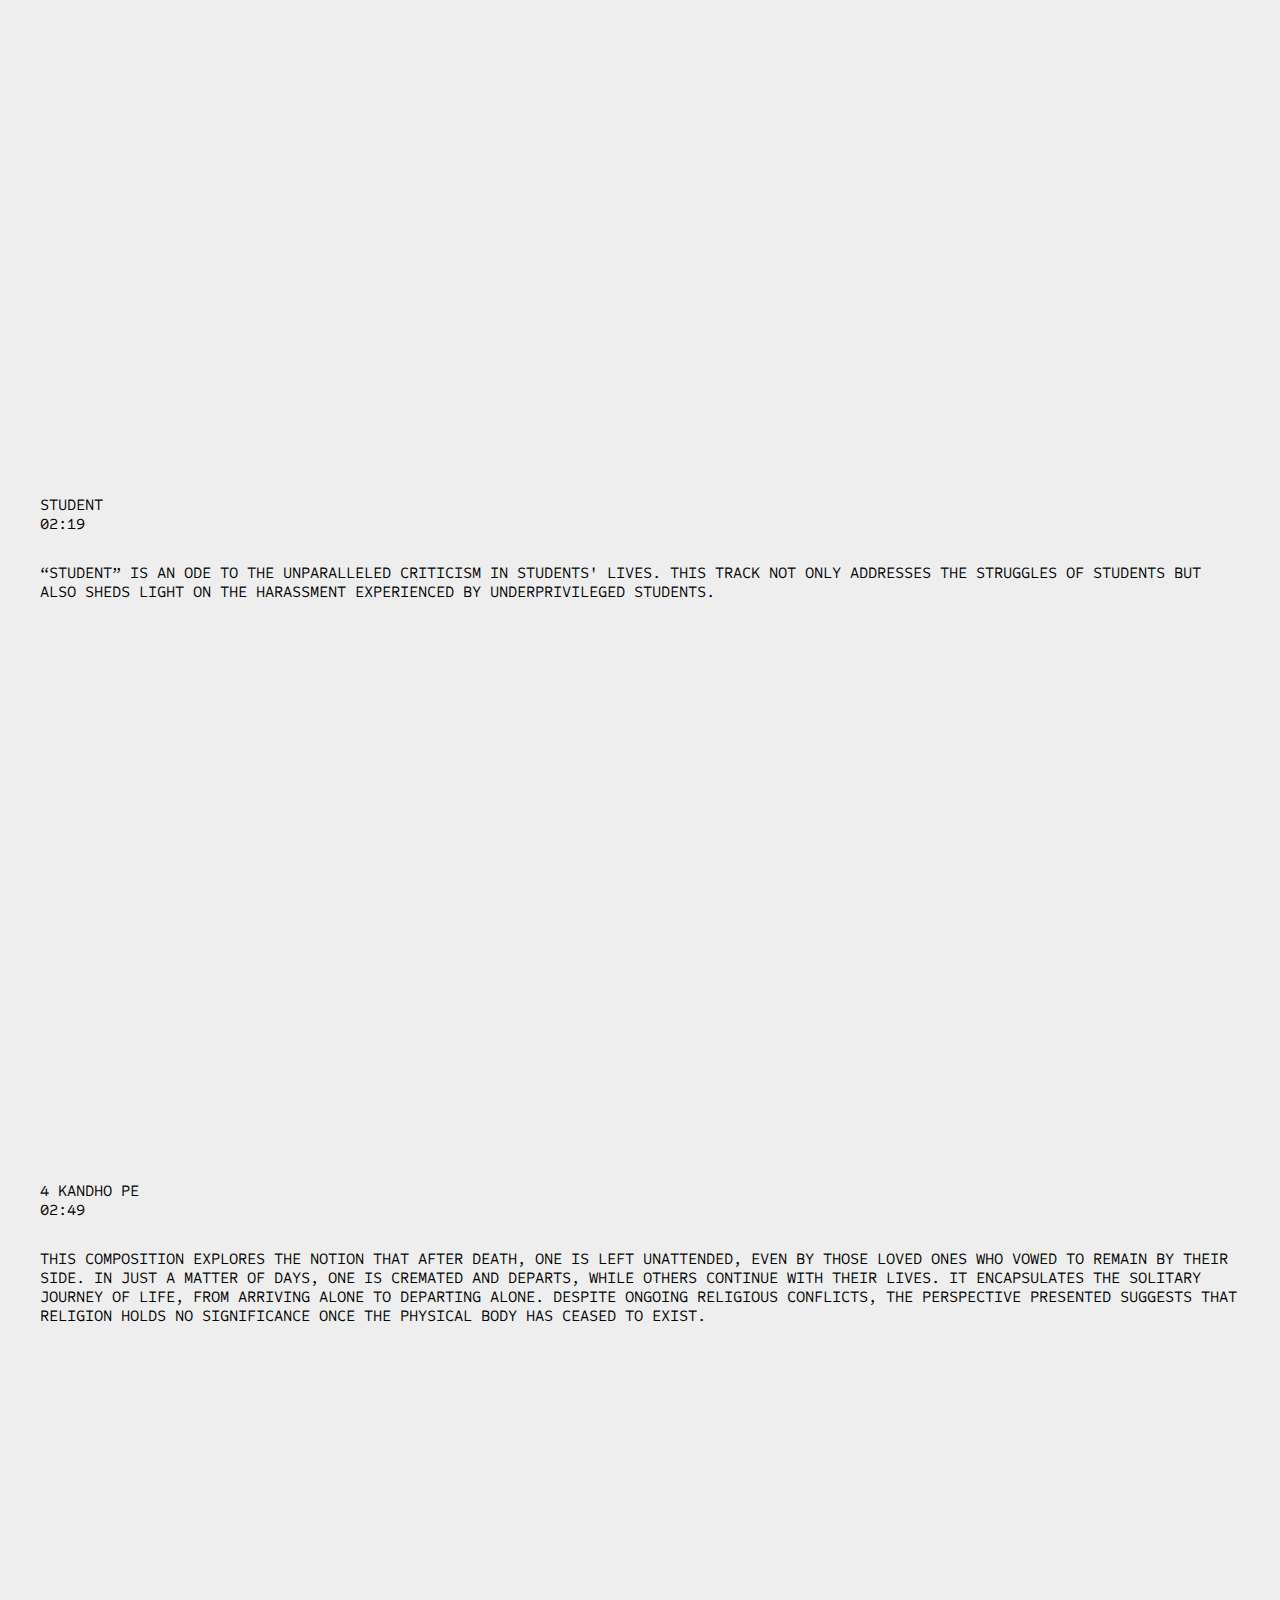
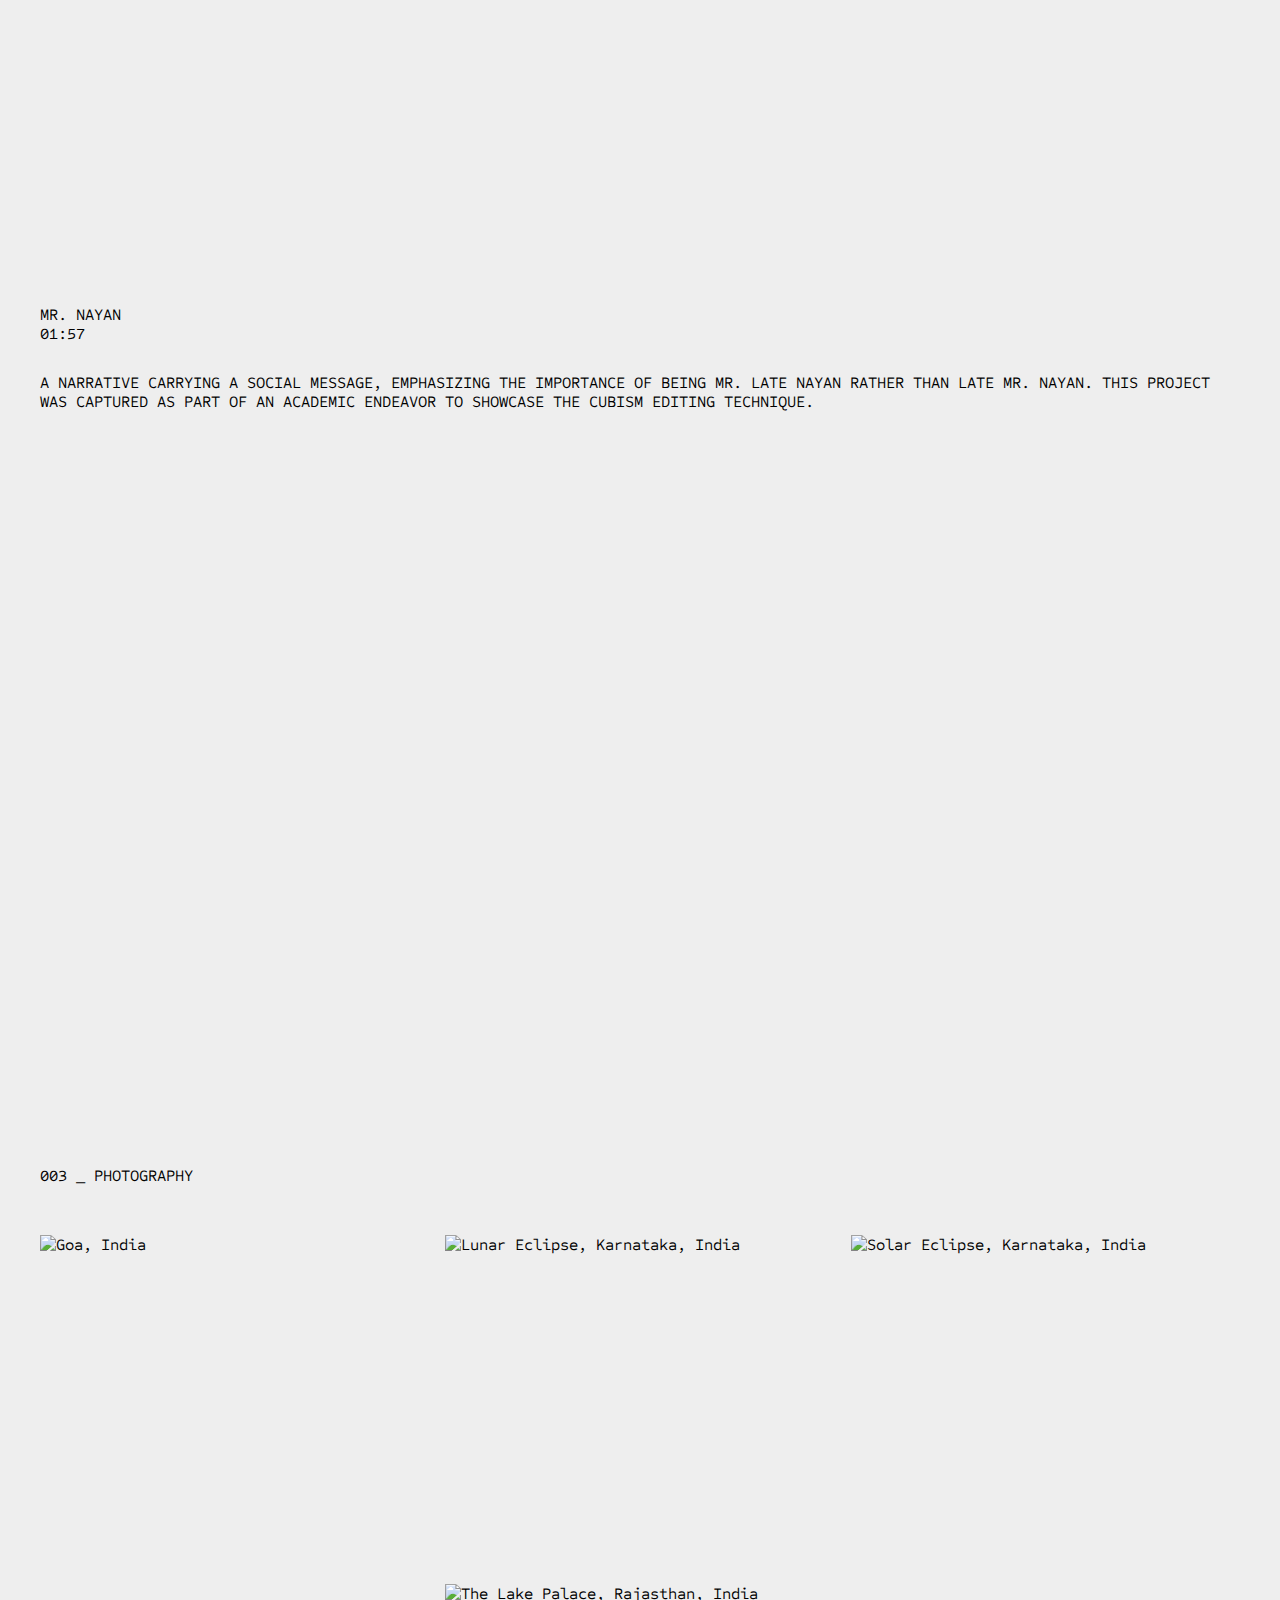
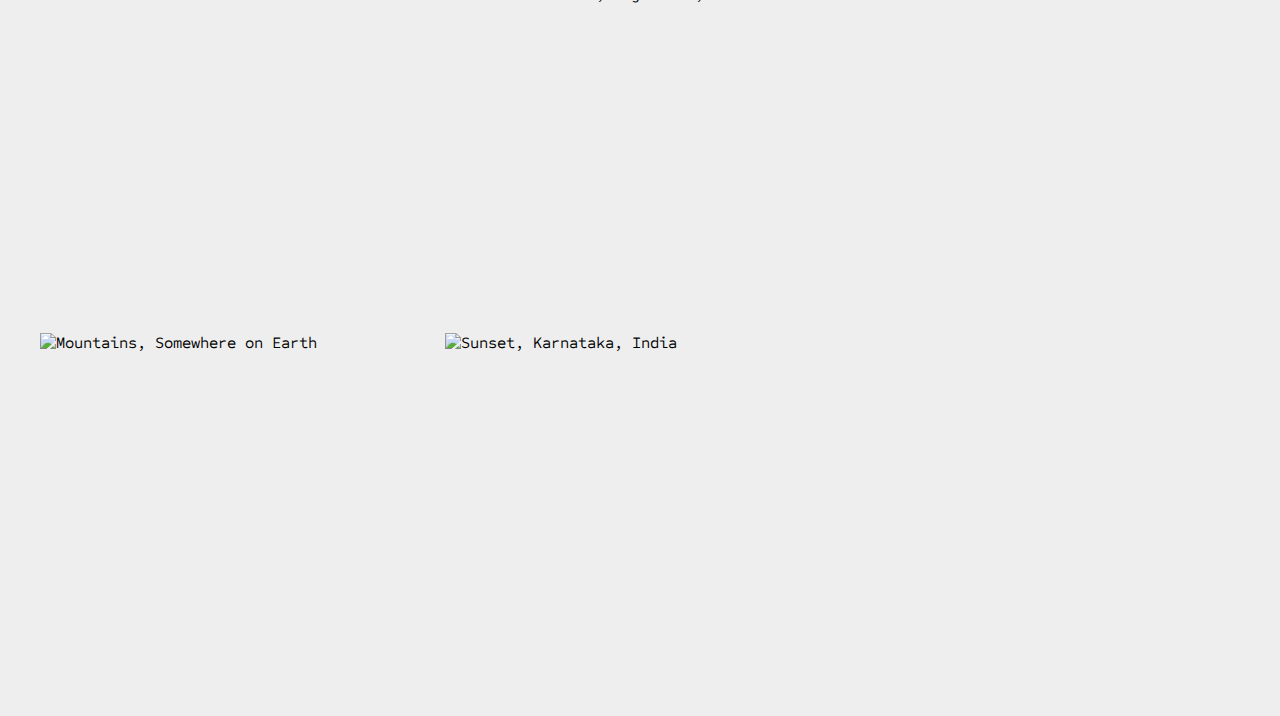
==== commit ec48f513: "update" ====
--- a/index.html
+++ b/index.html
@@ -8,7 +8,7 @@
             <link rel="preconnect" href="https://fonts.gstatic.com" crossorigin>
             <link href="https://fonts.googleapis.com/css2?family=Sometype+Mono:ital,wght@0,400..700;1,400..700&display=swap" rel="stylesheet">
             <link rel="stylesheet" href="style.css">
-            <title>Your Name - Portfolio</title>
+            <title>Abhishek Nag</title>
         </head>
         <body>
             <section>
@@ -26,6 +26,8 @@
                     </p>
                     <p>ANDHERI WEST, MUMBAI</p>
                 </section>
+
+                <a href="/page1/">Go to Page1</a>
 
                 <section id="film_info">
                     <p class="section_headings">002 _ FILM</p>
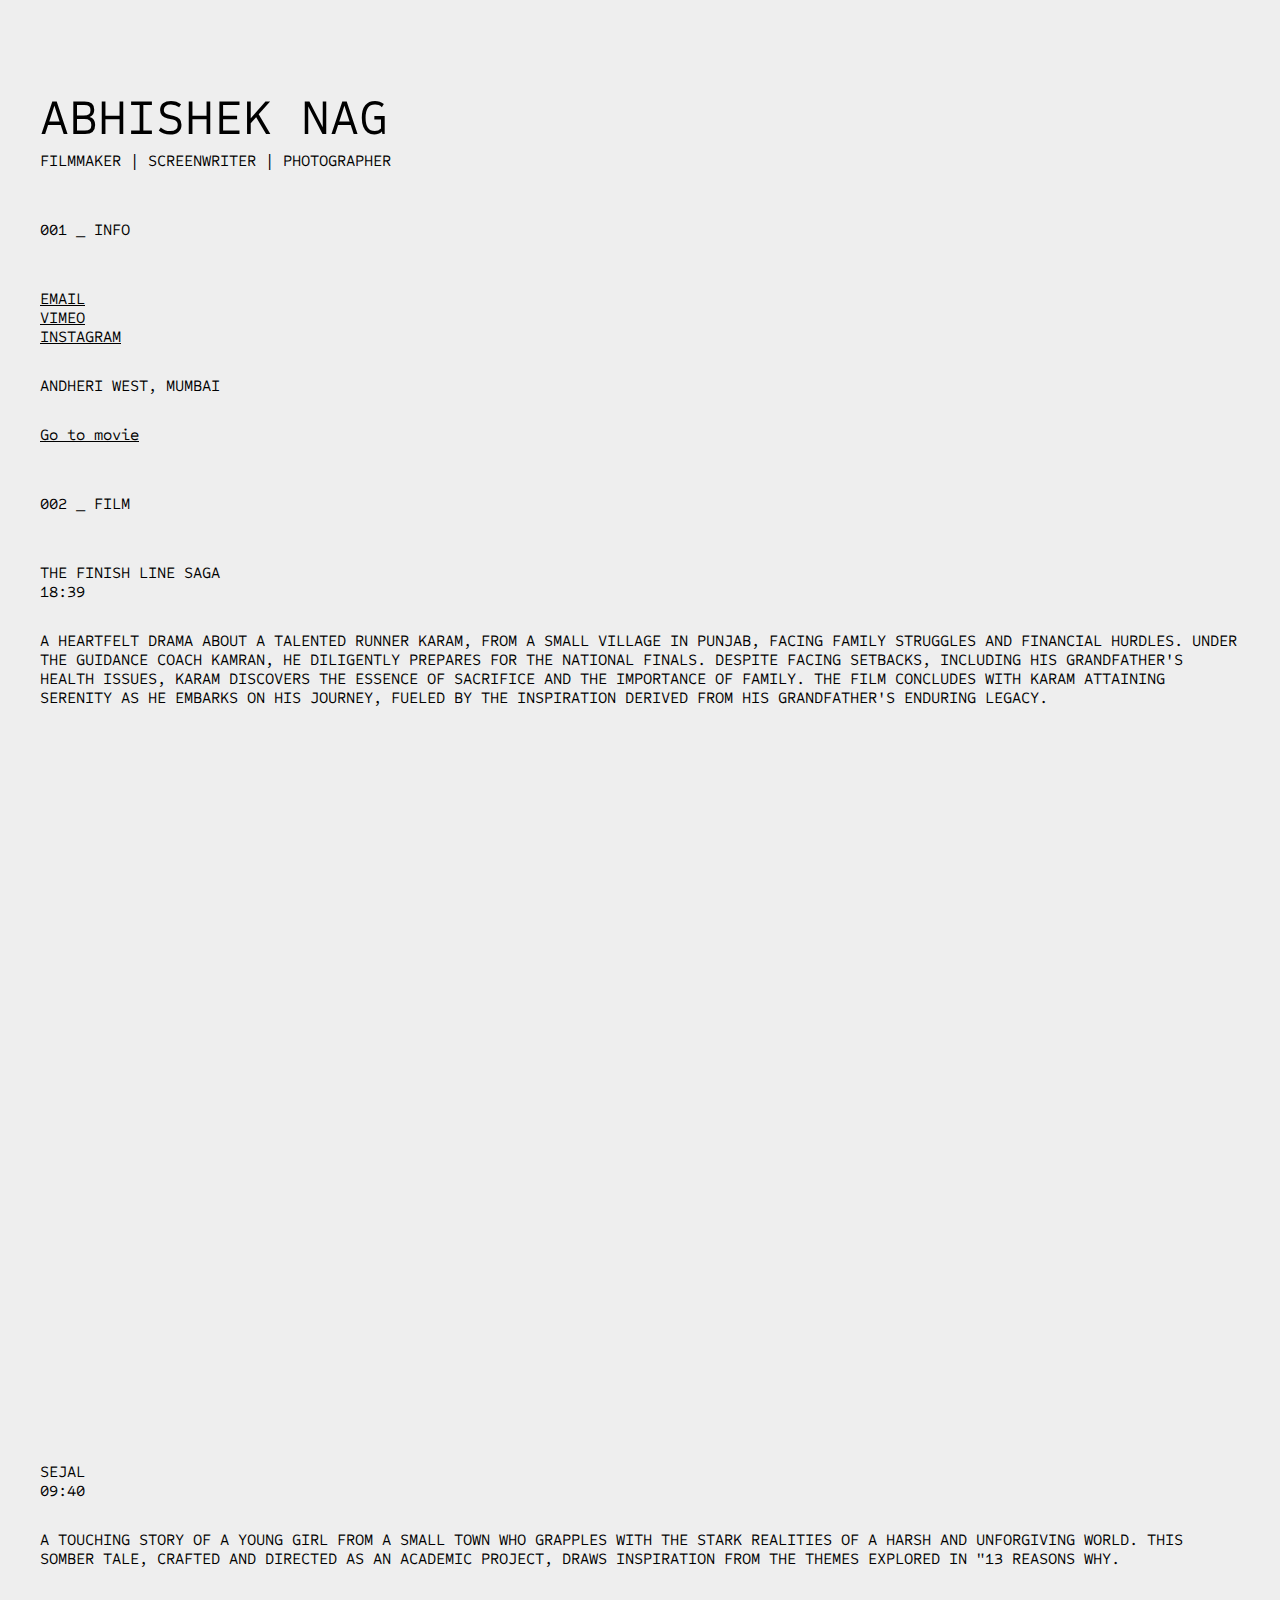
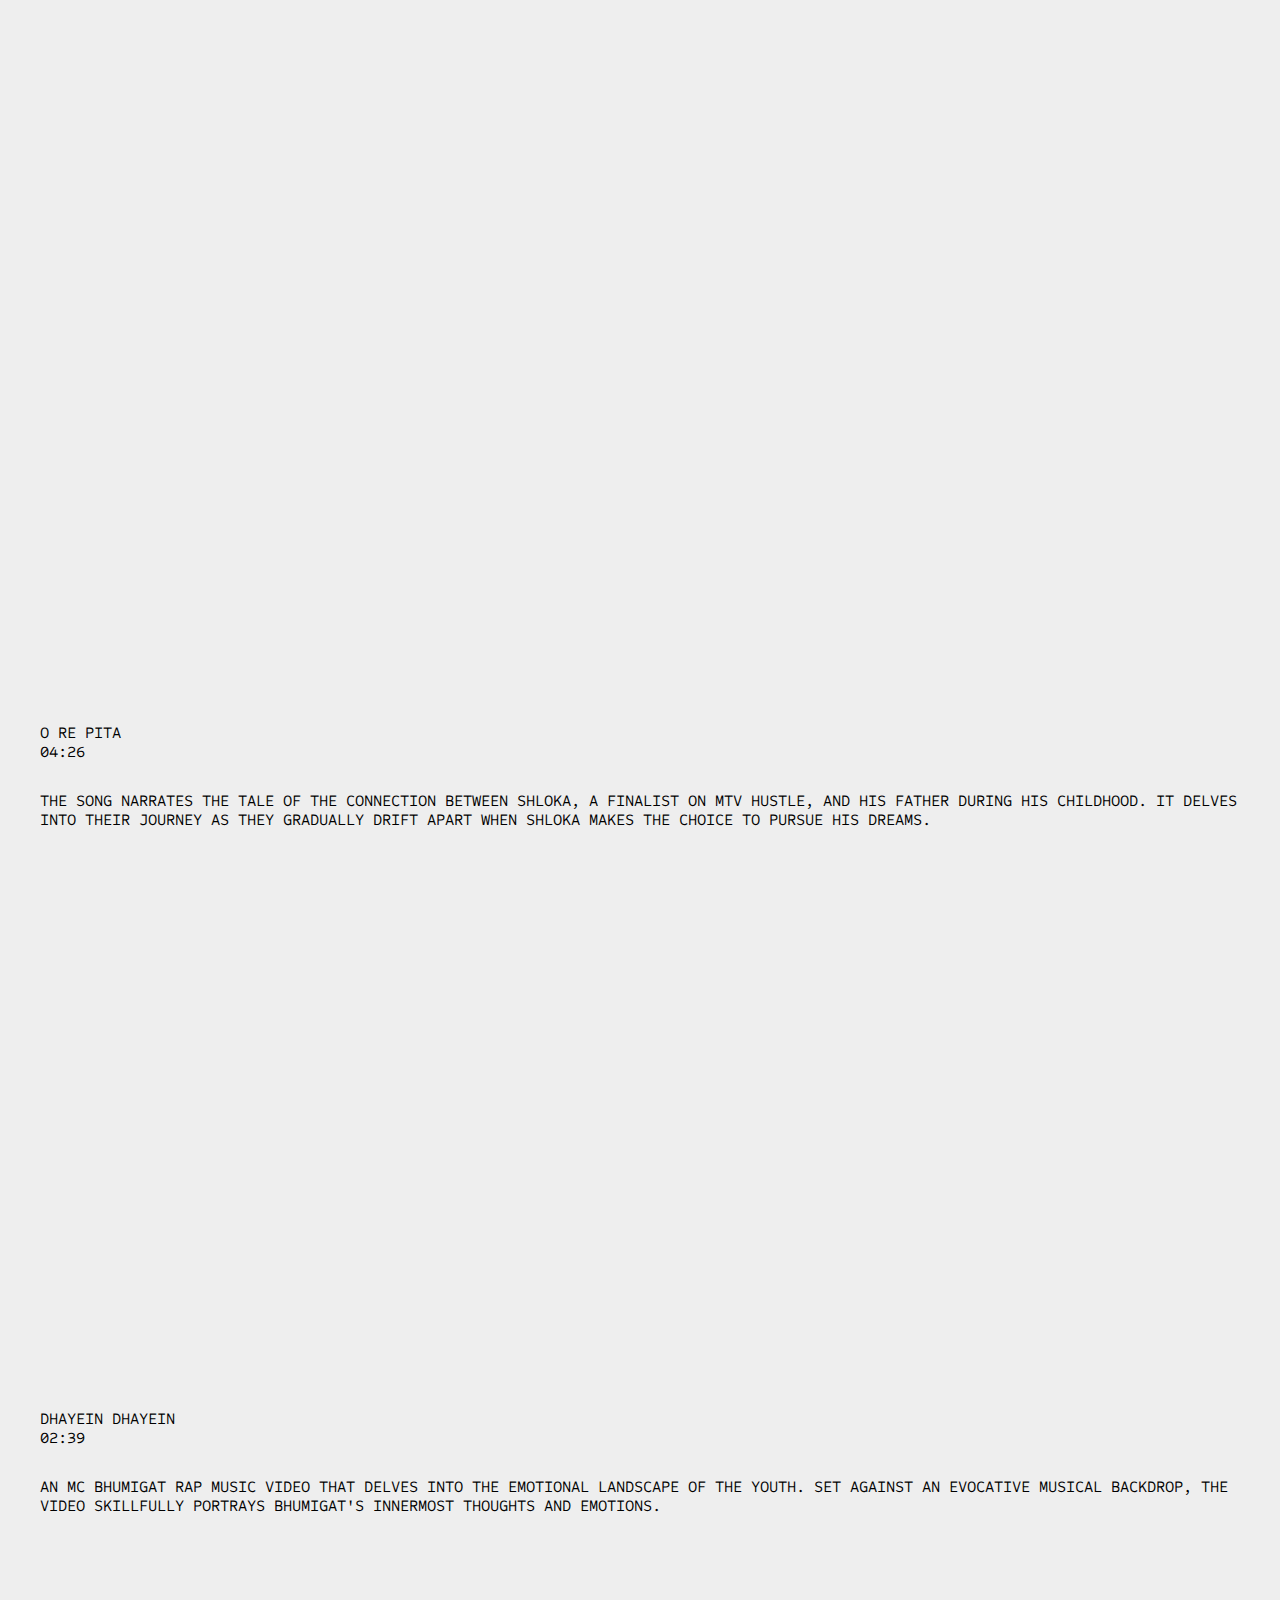
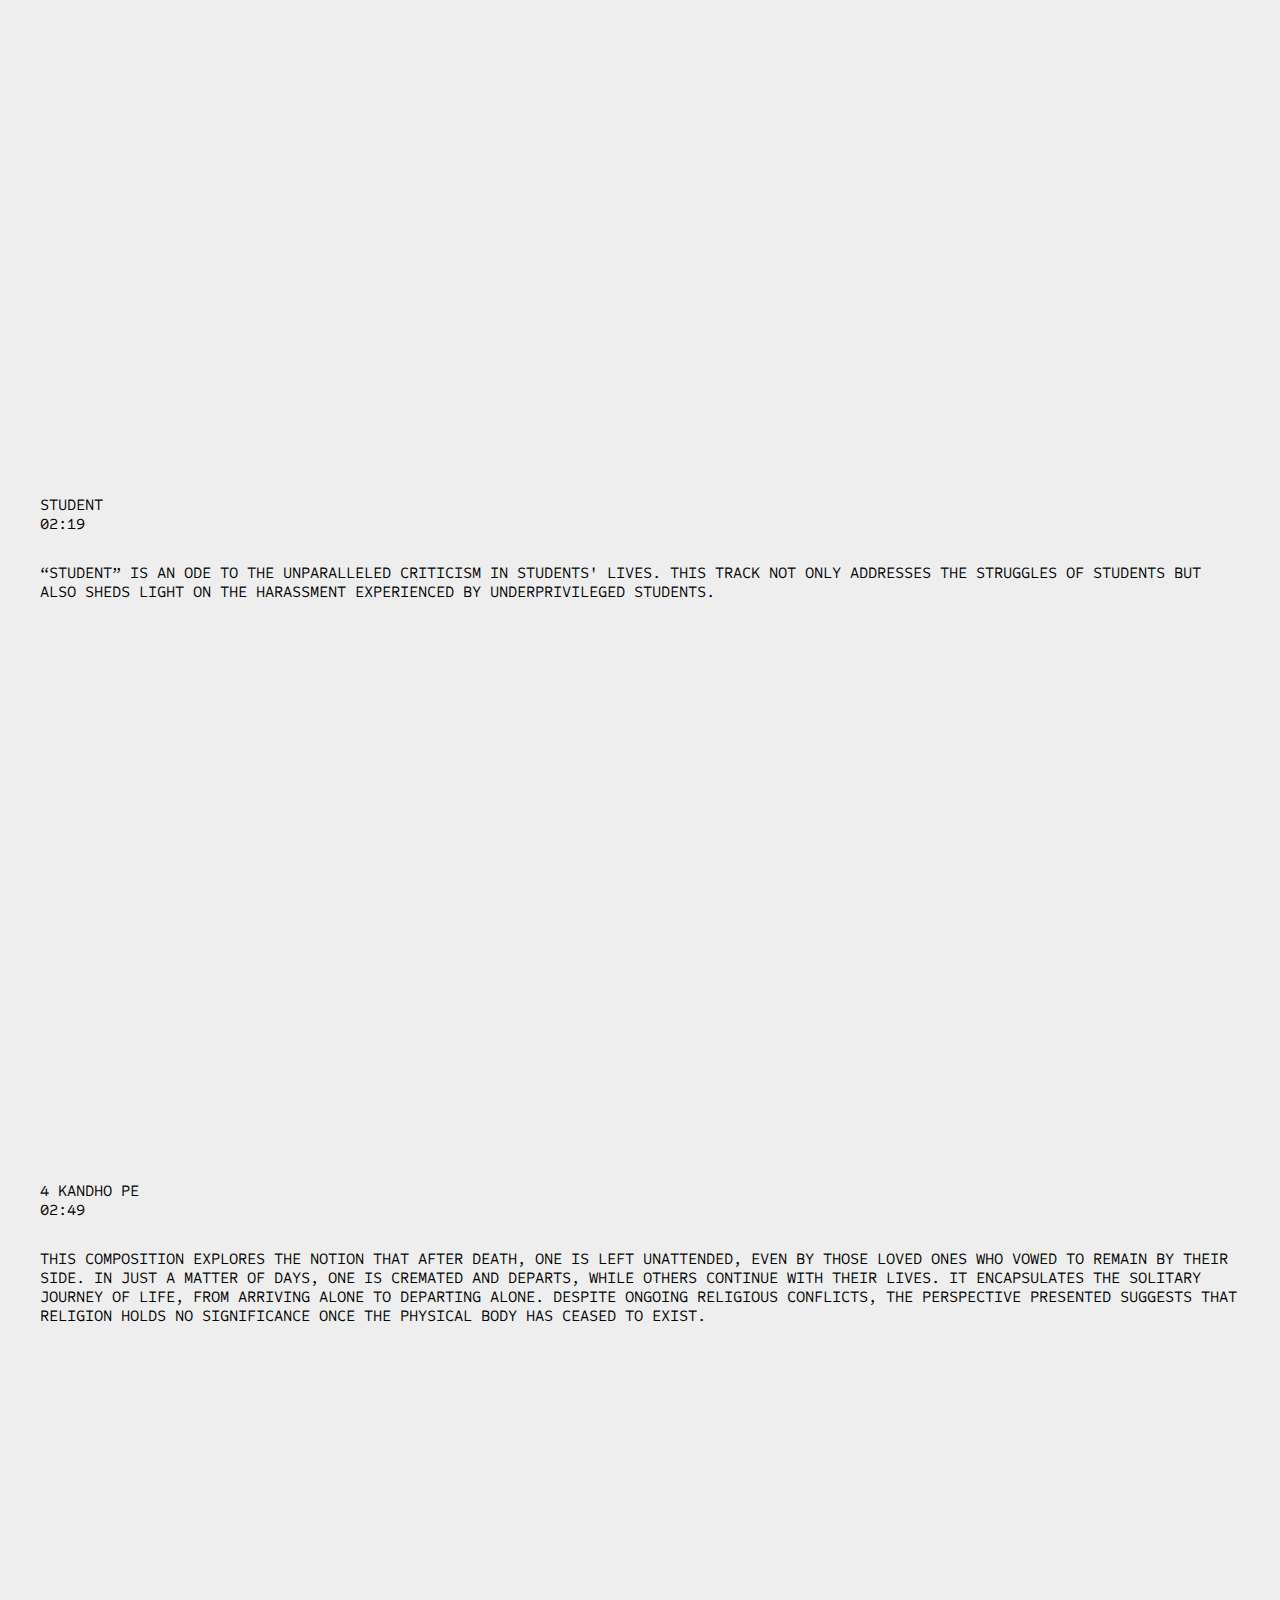
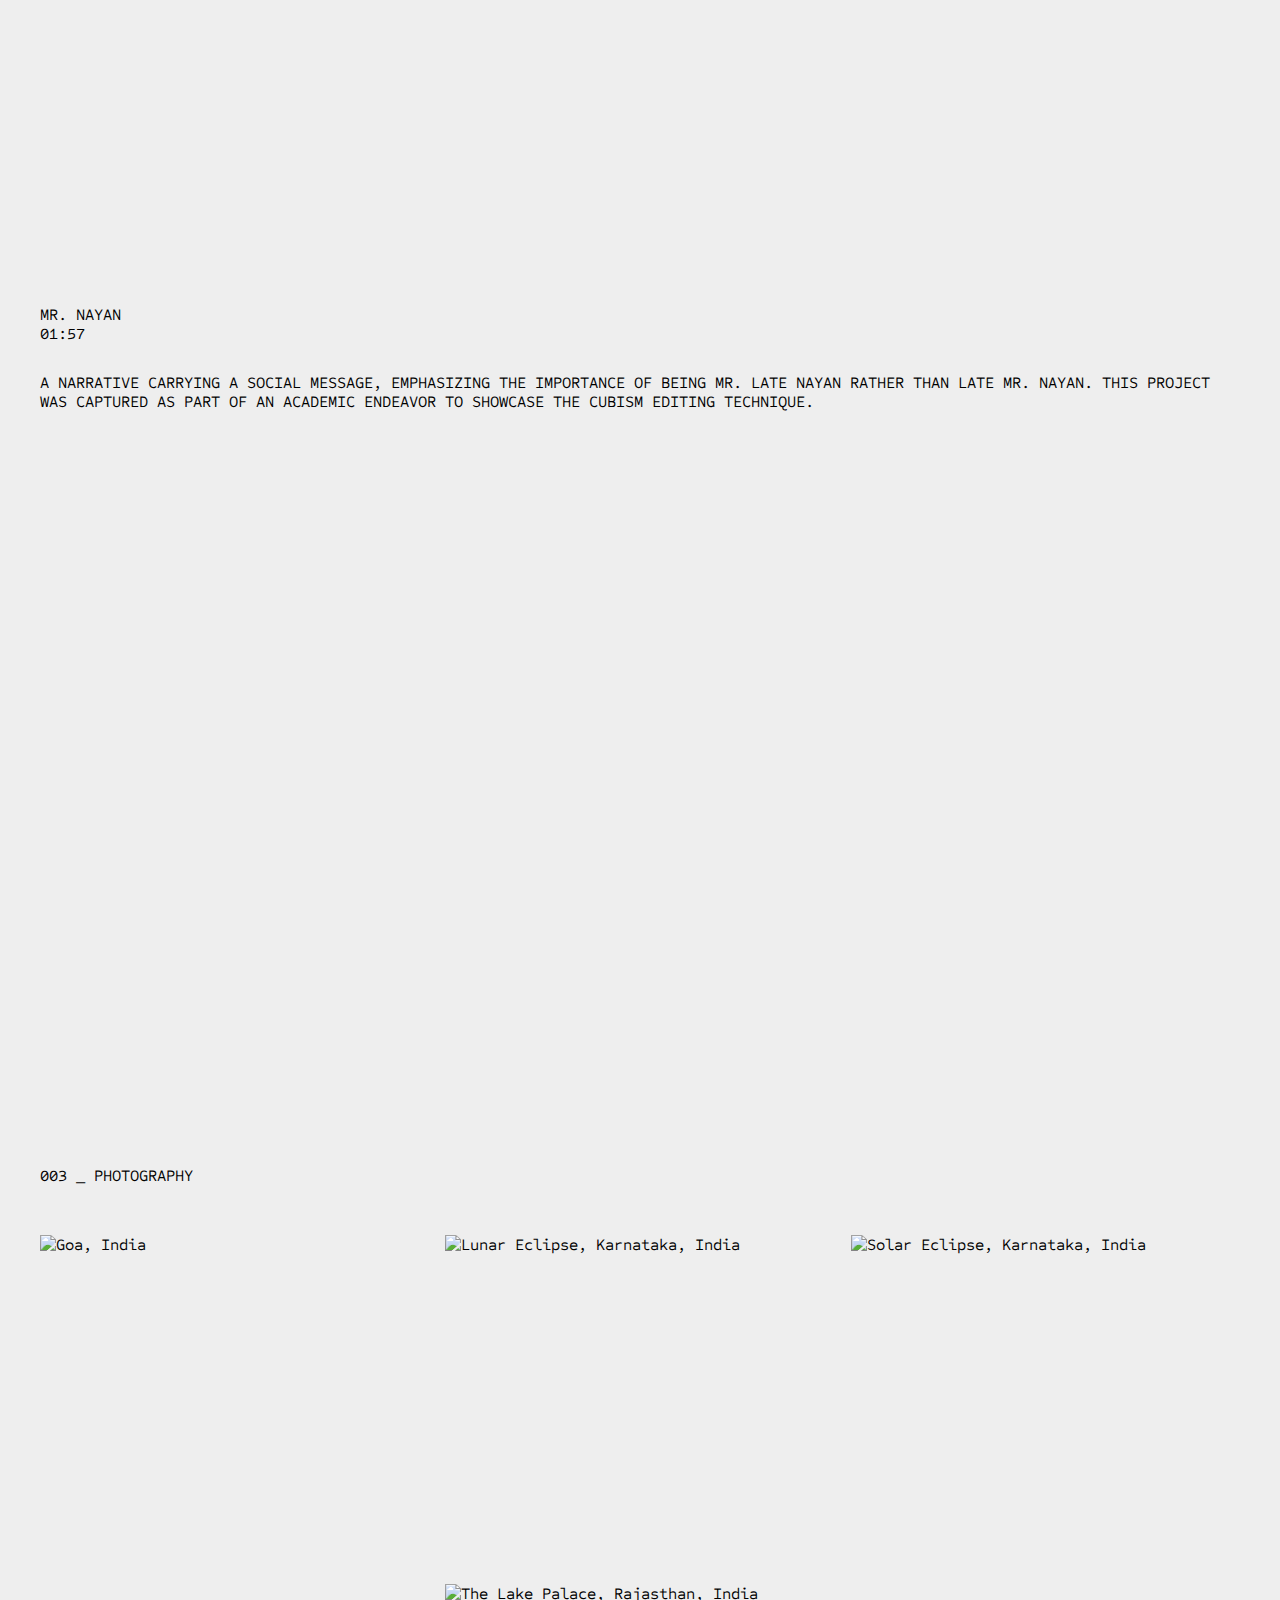
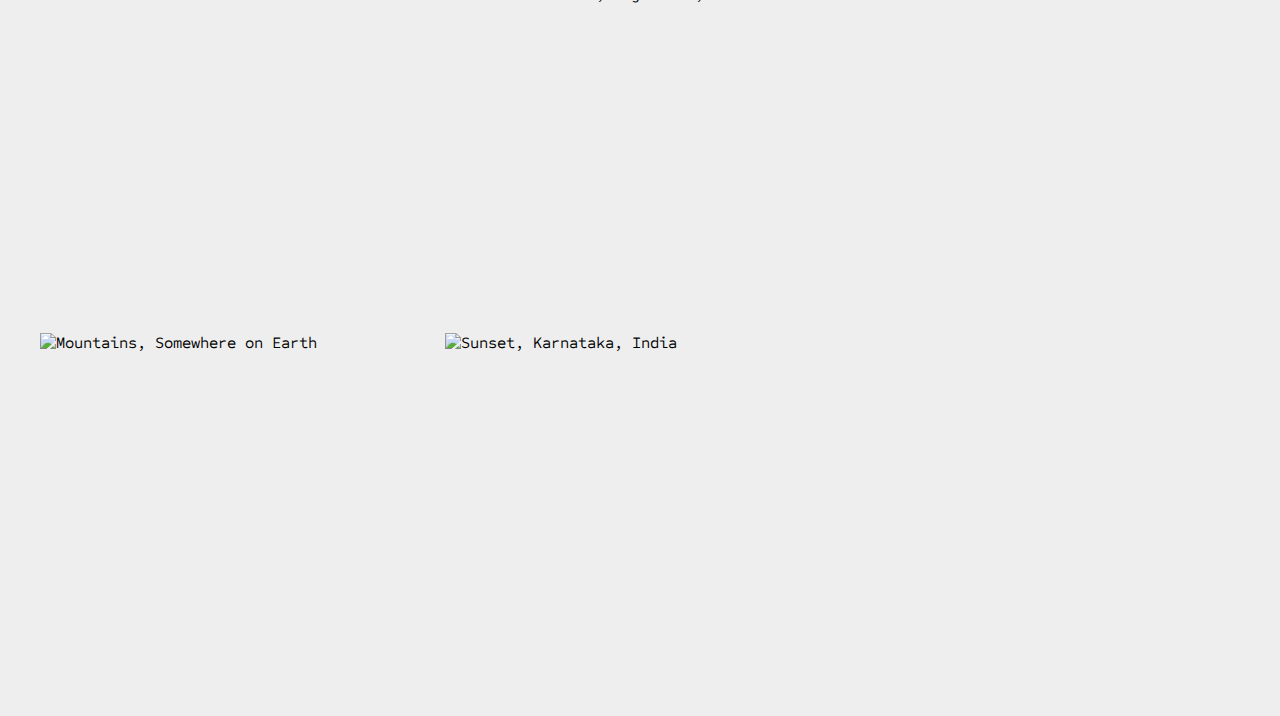
==== commit 21eb1ea5: "Update index.html" ====
--- a/index.html
+++ b/index.html
@@ -27,7 +27,7 @@
                     <p>ANDHERI WEST, MUMBAI</p>
                 </section>
 
-                <a href="/page1/">Go to Page1</a>
+                <a href="/movie/">Go to movie</a>
 
                 <section id="film_info">
                     <p class="section_headings">002 _ FILM</p>
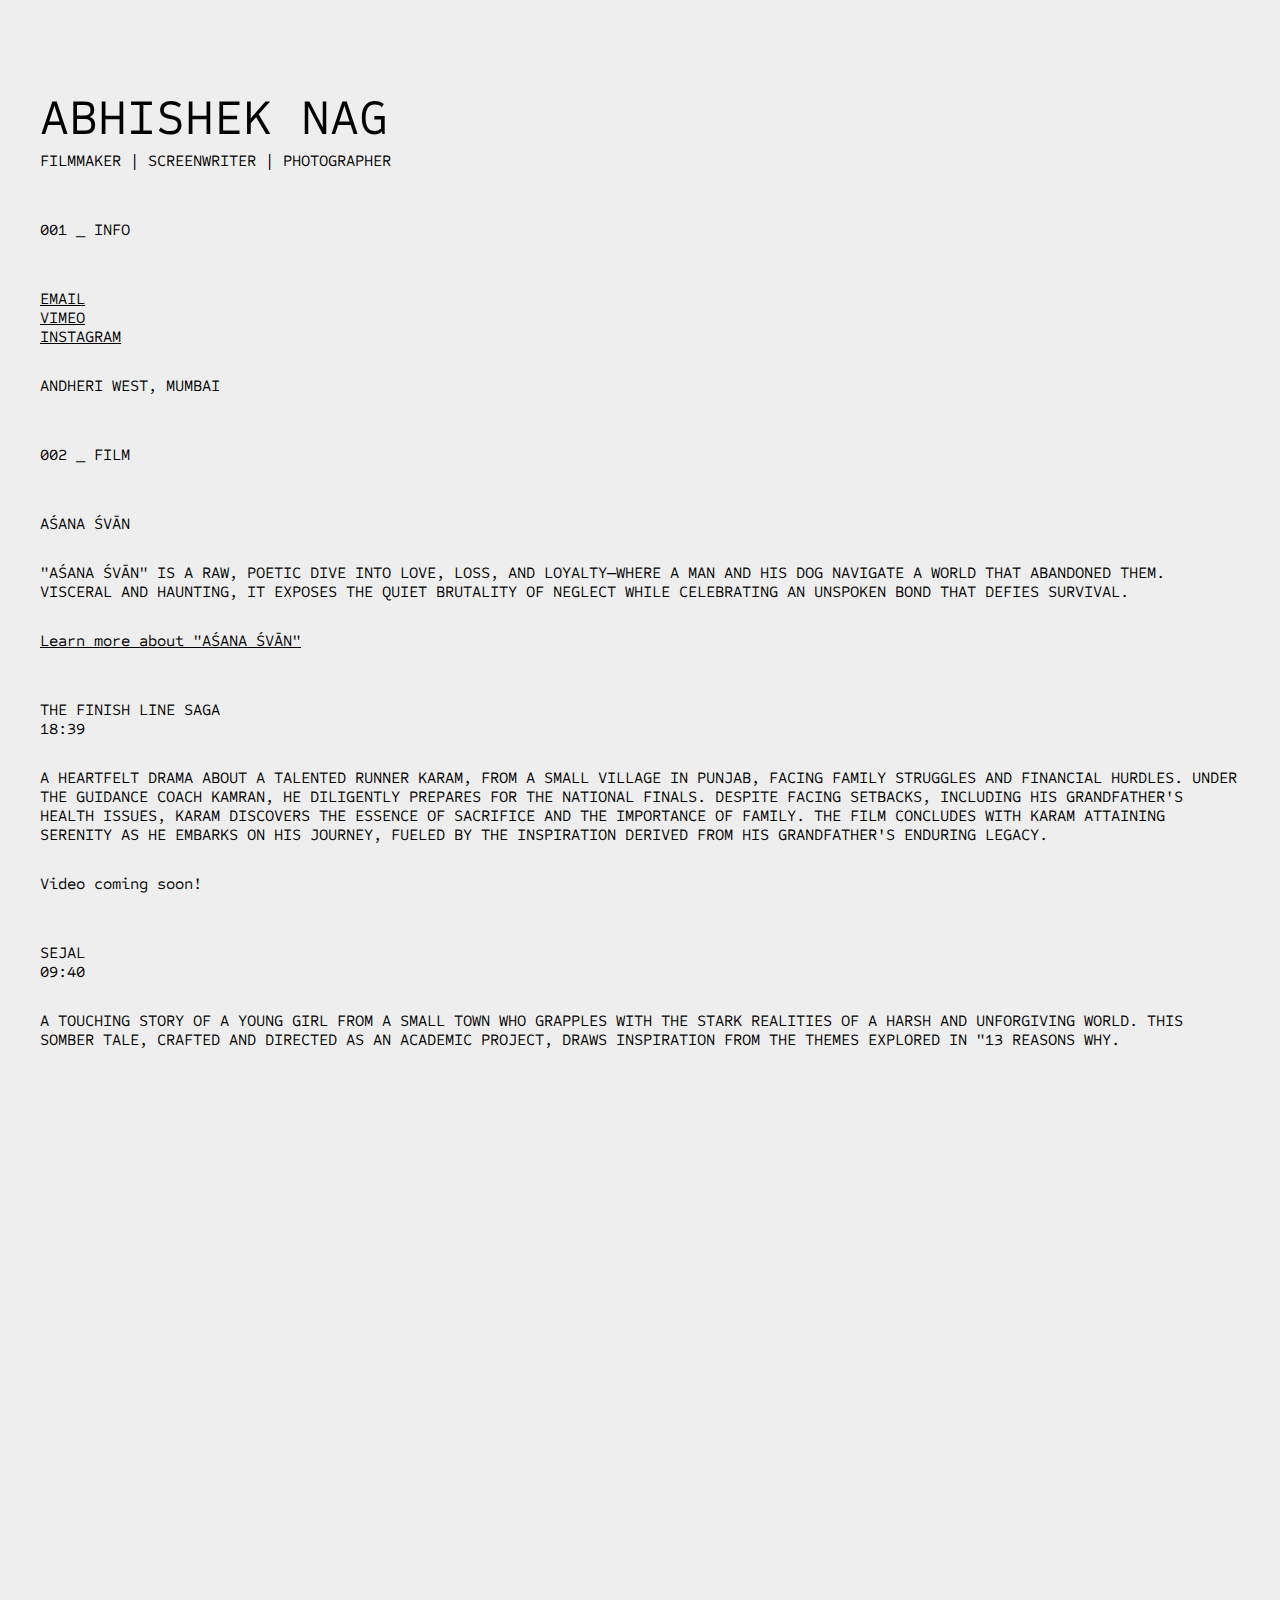
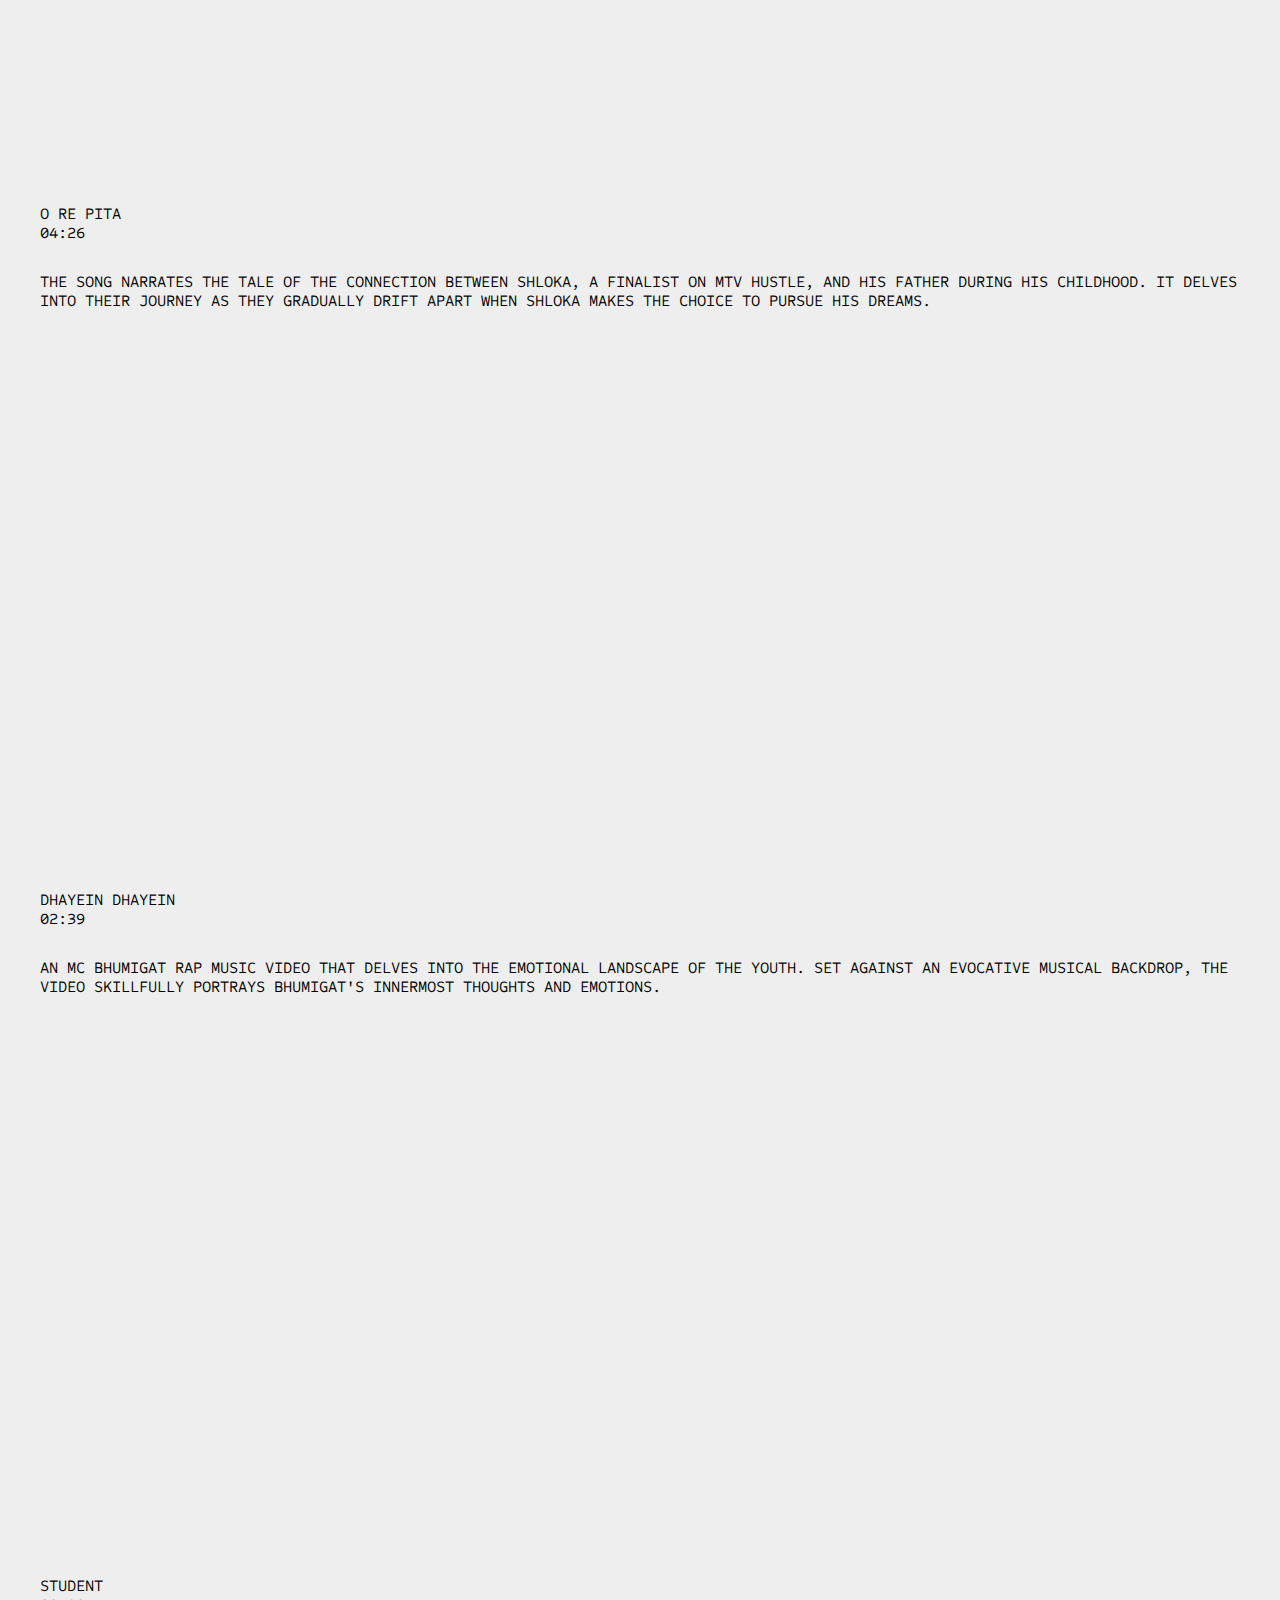
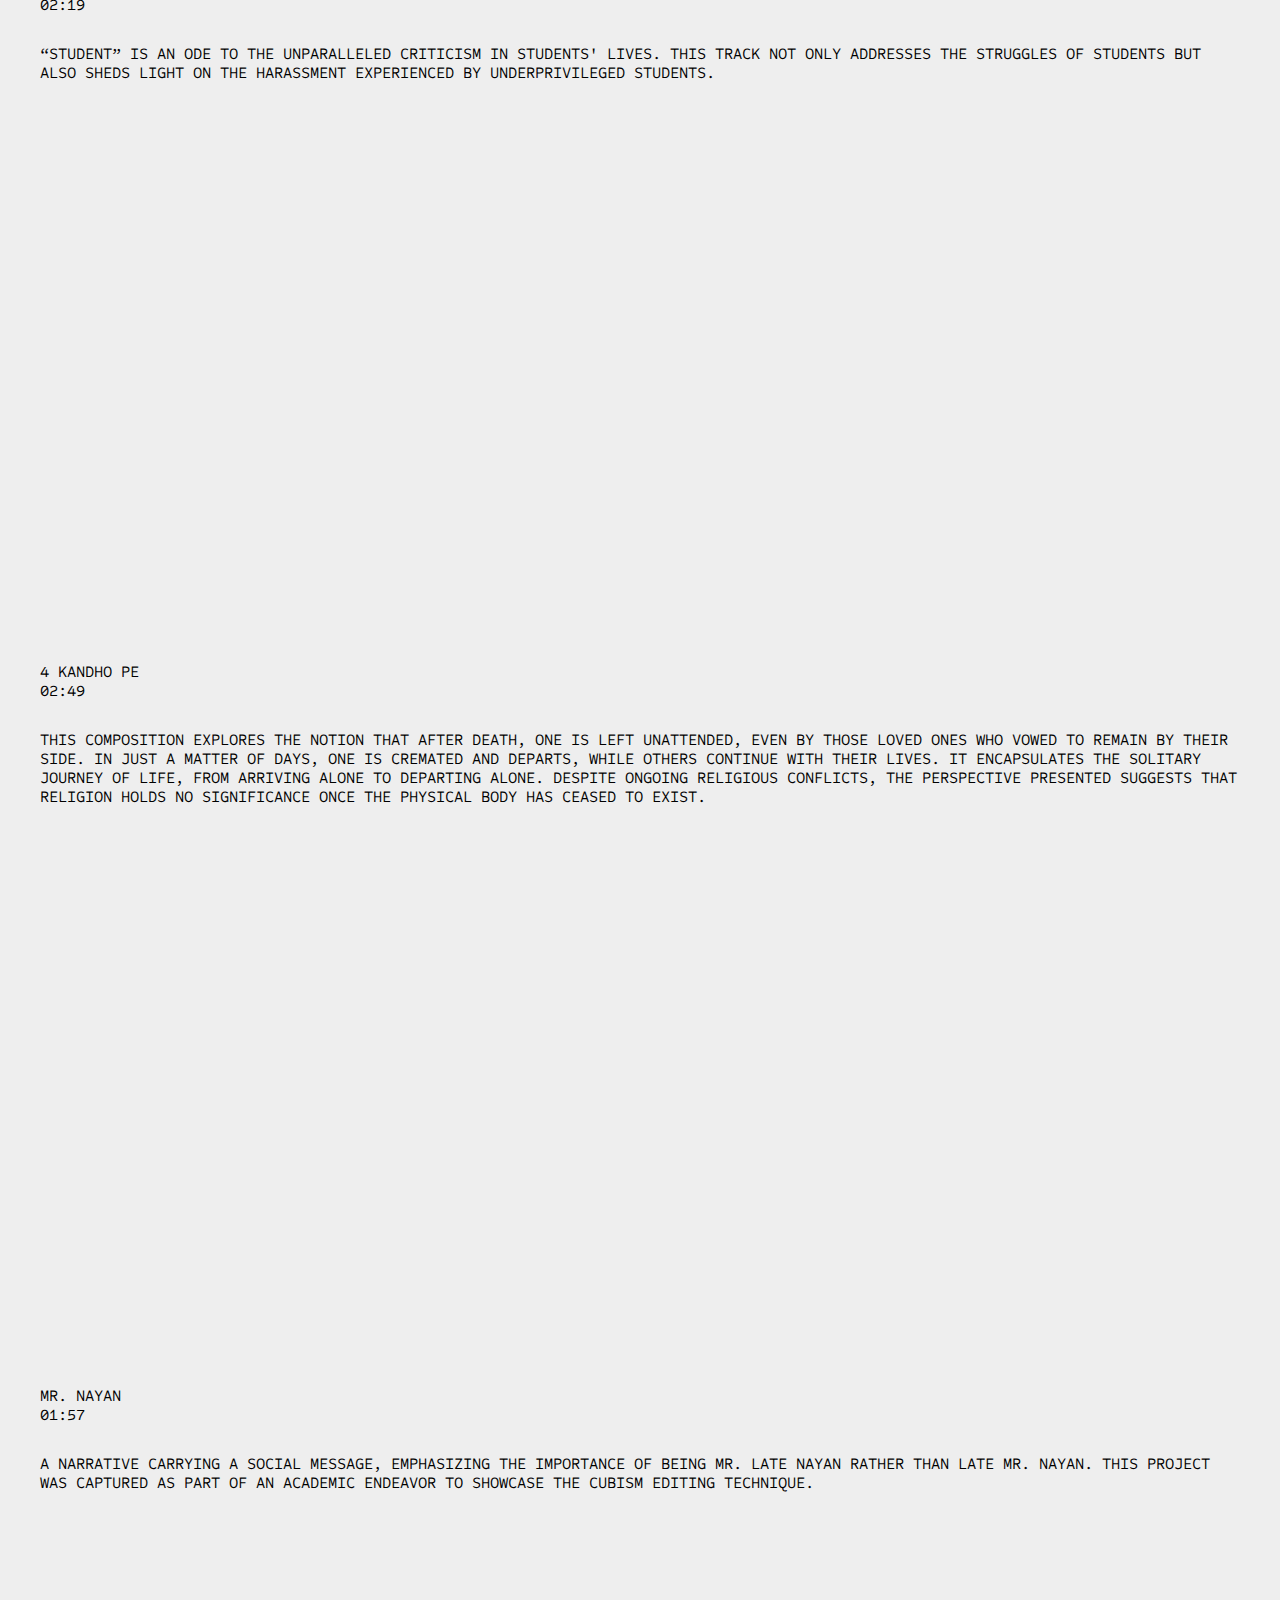
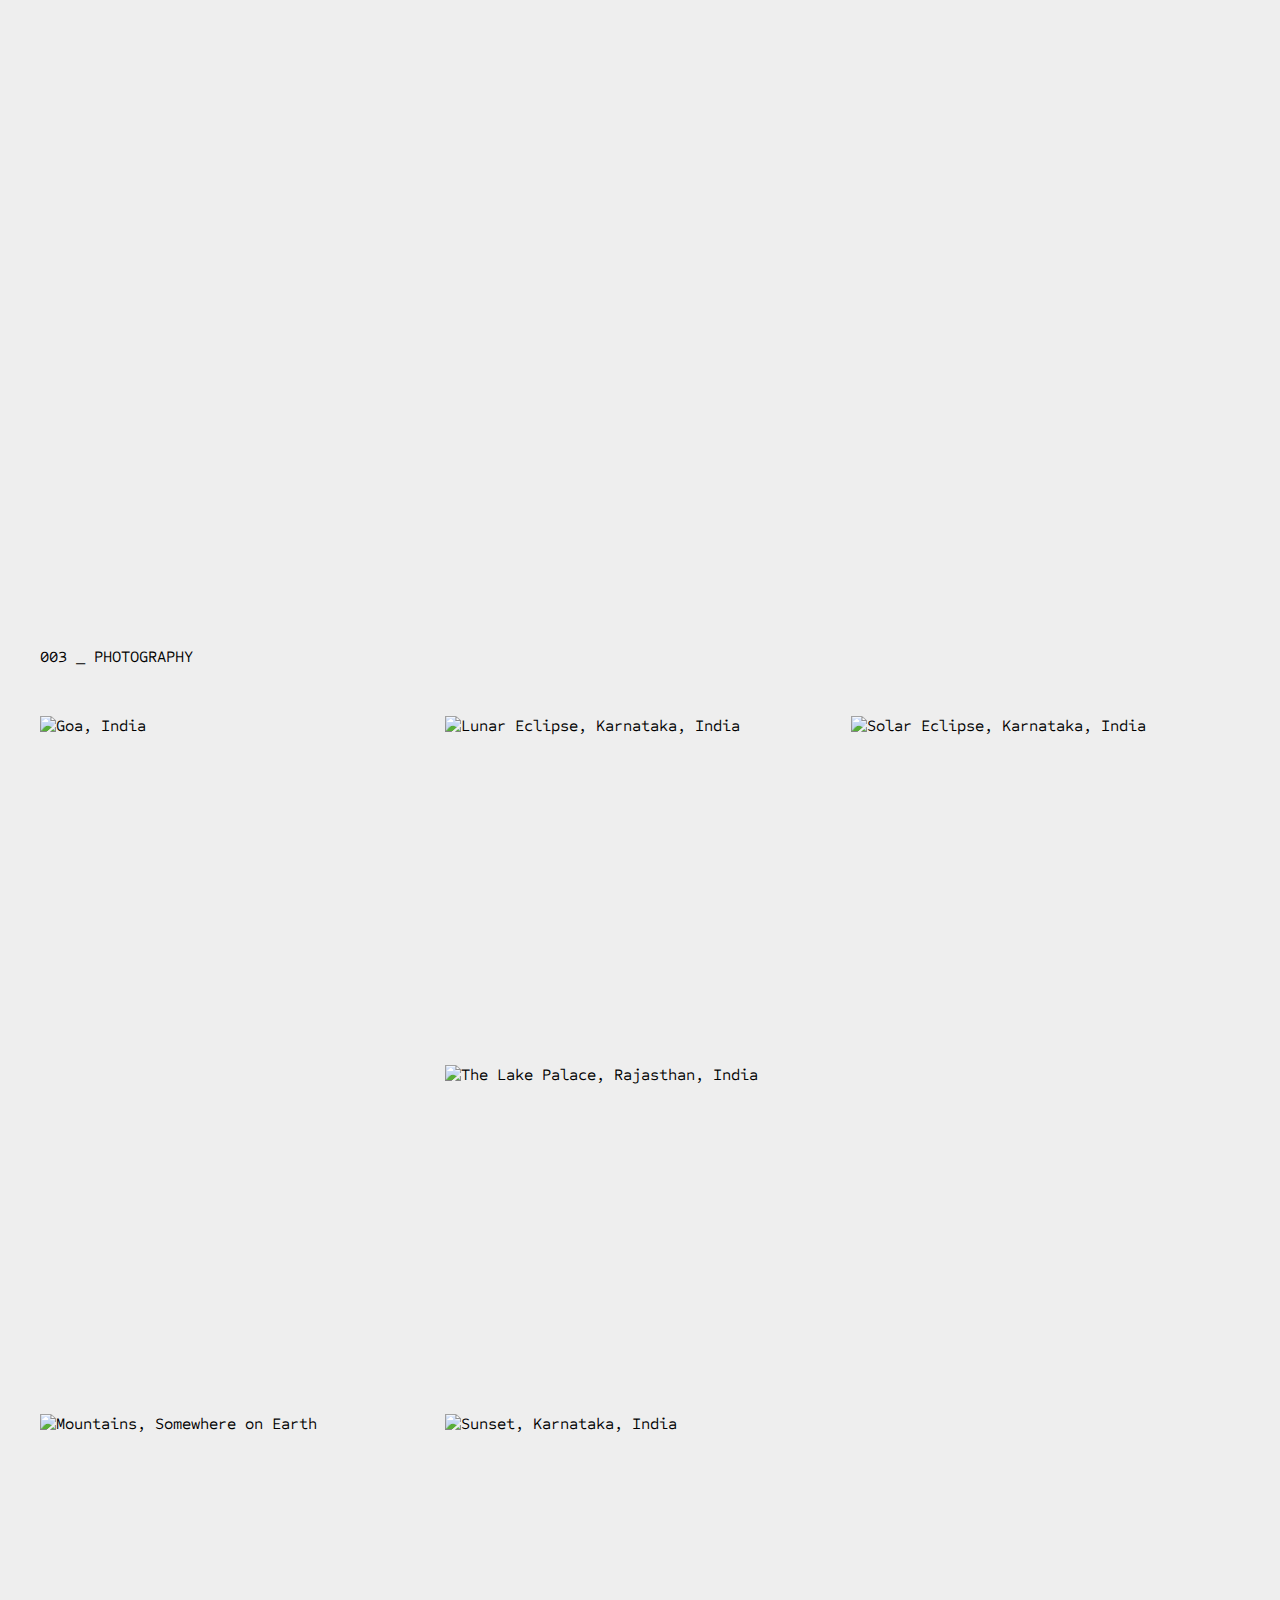
==== commit 6181b084: "update with new page" ====
--- a/index.html
+++ b/index.html
@@ -27,10 +27,19 @@
                     <p>ANDHERI WEST, MUMBAI</p>
                 </section>
 
-                <a href="/movie/">Go to movie</a>
-
                 <section id="film_info">
                     <p class="section_headings">002 _ FILM</p>
+                    <section class="projects">
+                        <p> AŚANA ŚVĀN
+                        </p>
+                        <p>
+                            "AŚANA ŚVĀN" IS A RAW, POETIC DIVE INTO LOVE, LOSS, AND LOYALTY—WHERE A MAN
+                            AND HIS DOG NAVIGATE A WORLD THAT ABANDONED THEM. VISCERAL AND HAUNTING,
+                            IT EXPOSES THE QUIET BRUTALITY OF NEGLECT WHILE CELEBRATING AN UNSPOKEN BOND
+                            THAT DEFIES SURVIVAL.
+                        </p>
+                        <a href="/AsanaSvan/">Learn more about "AŚANA ŚVĀN"</a>
+                    </section>
                     <section class="projects">
                         <p> THE FINISH LINE SAGA<br>
                             18:39
@@ -44,11 +53,12 @@
                             HE EMBARKS ON HIS JOURNEY, FUELED BY THE INSPIRATION DERIVED FROM HIS
                             GRANDFATHER'S ENDURING LEGACY.
                         </p>
-                        <div class="video-container">
+                        <p>Video coming soon!</p>
+                        <!--<div class="video-container">
                             <iframe src="https://player.vimeo.com/video/908142556"
                                     width="640" height="360" frameborder="0"
                                     allowfullscreen></iframe>
-                        </div>
+                        </div>-->
                     </section>
                     <section class="projects">
                         <p> SEJAL<br>
